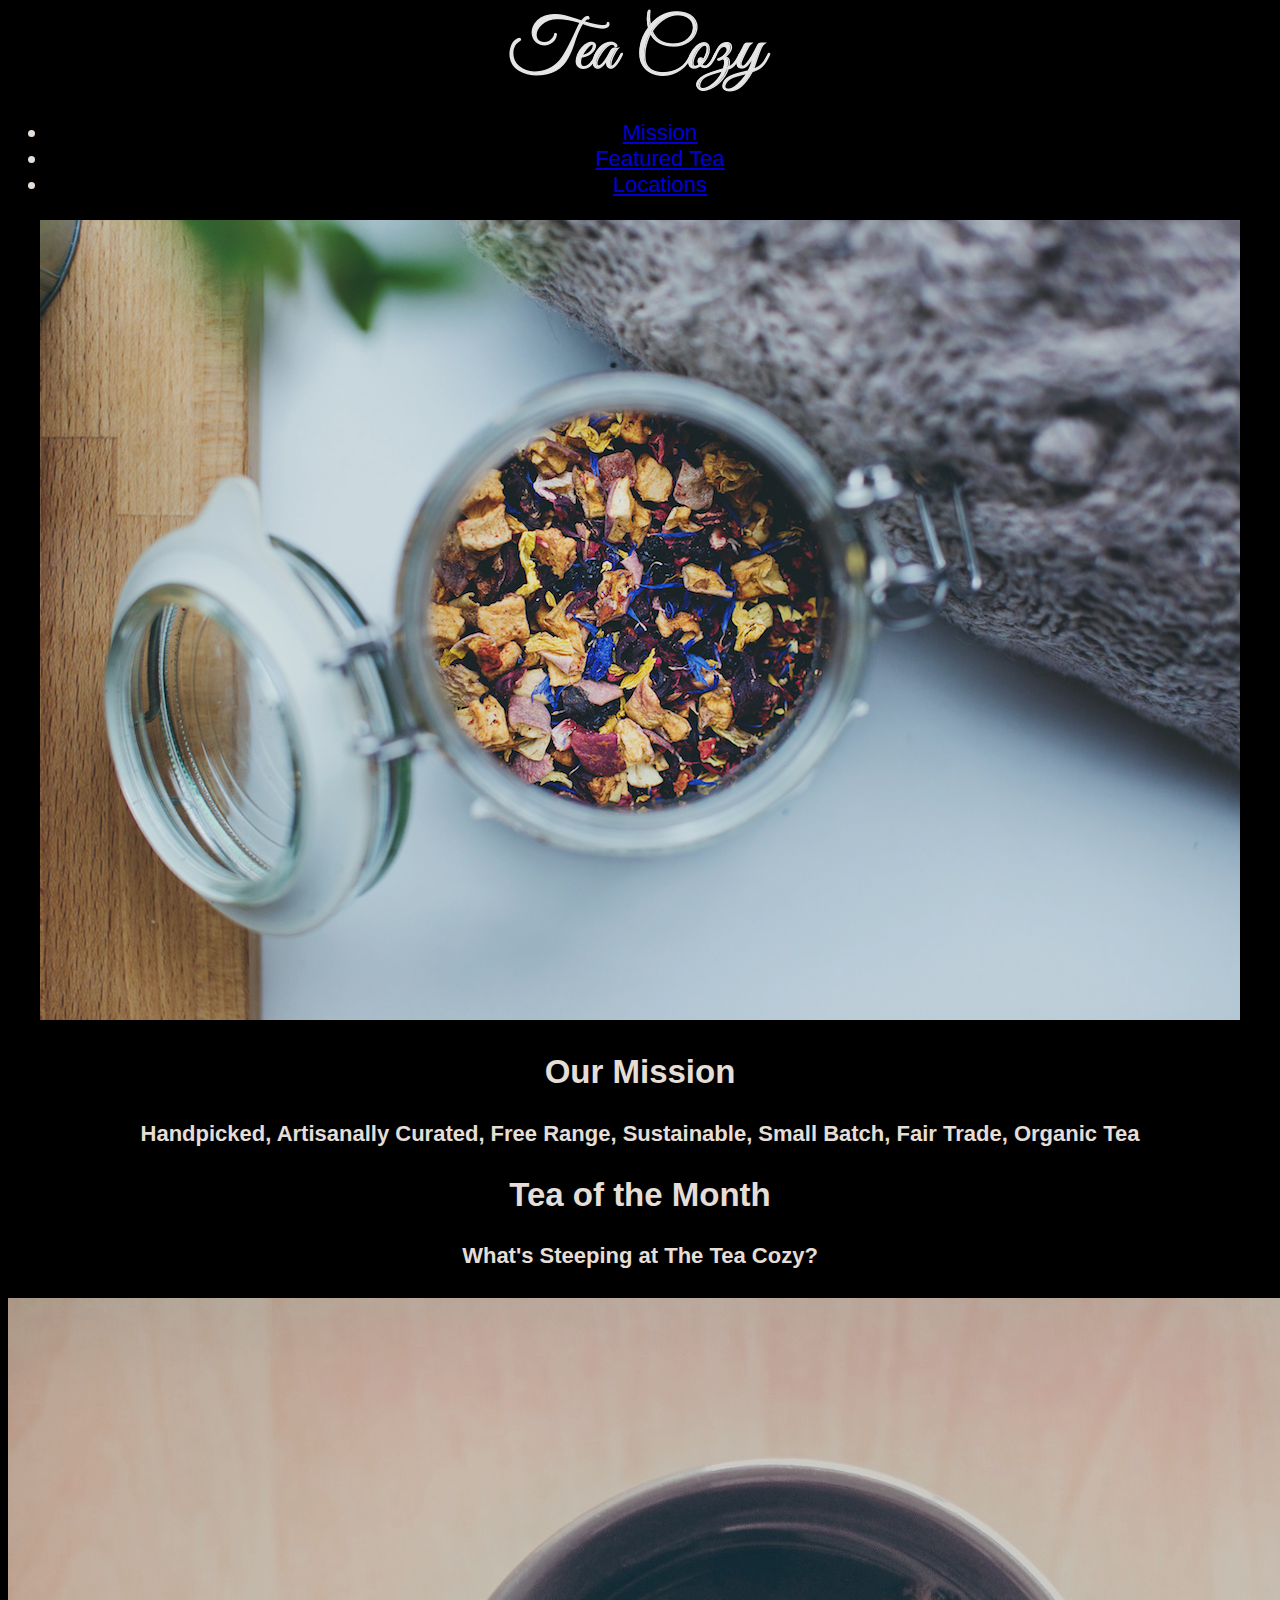
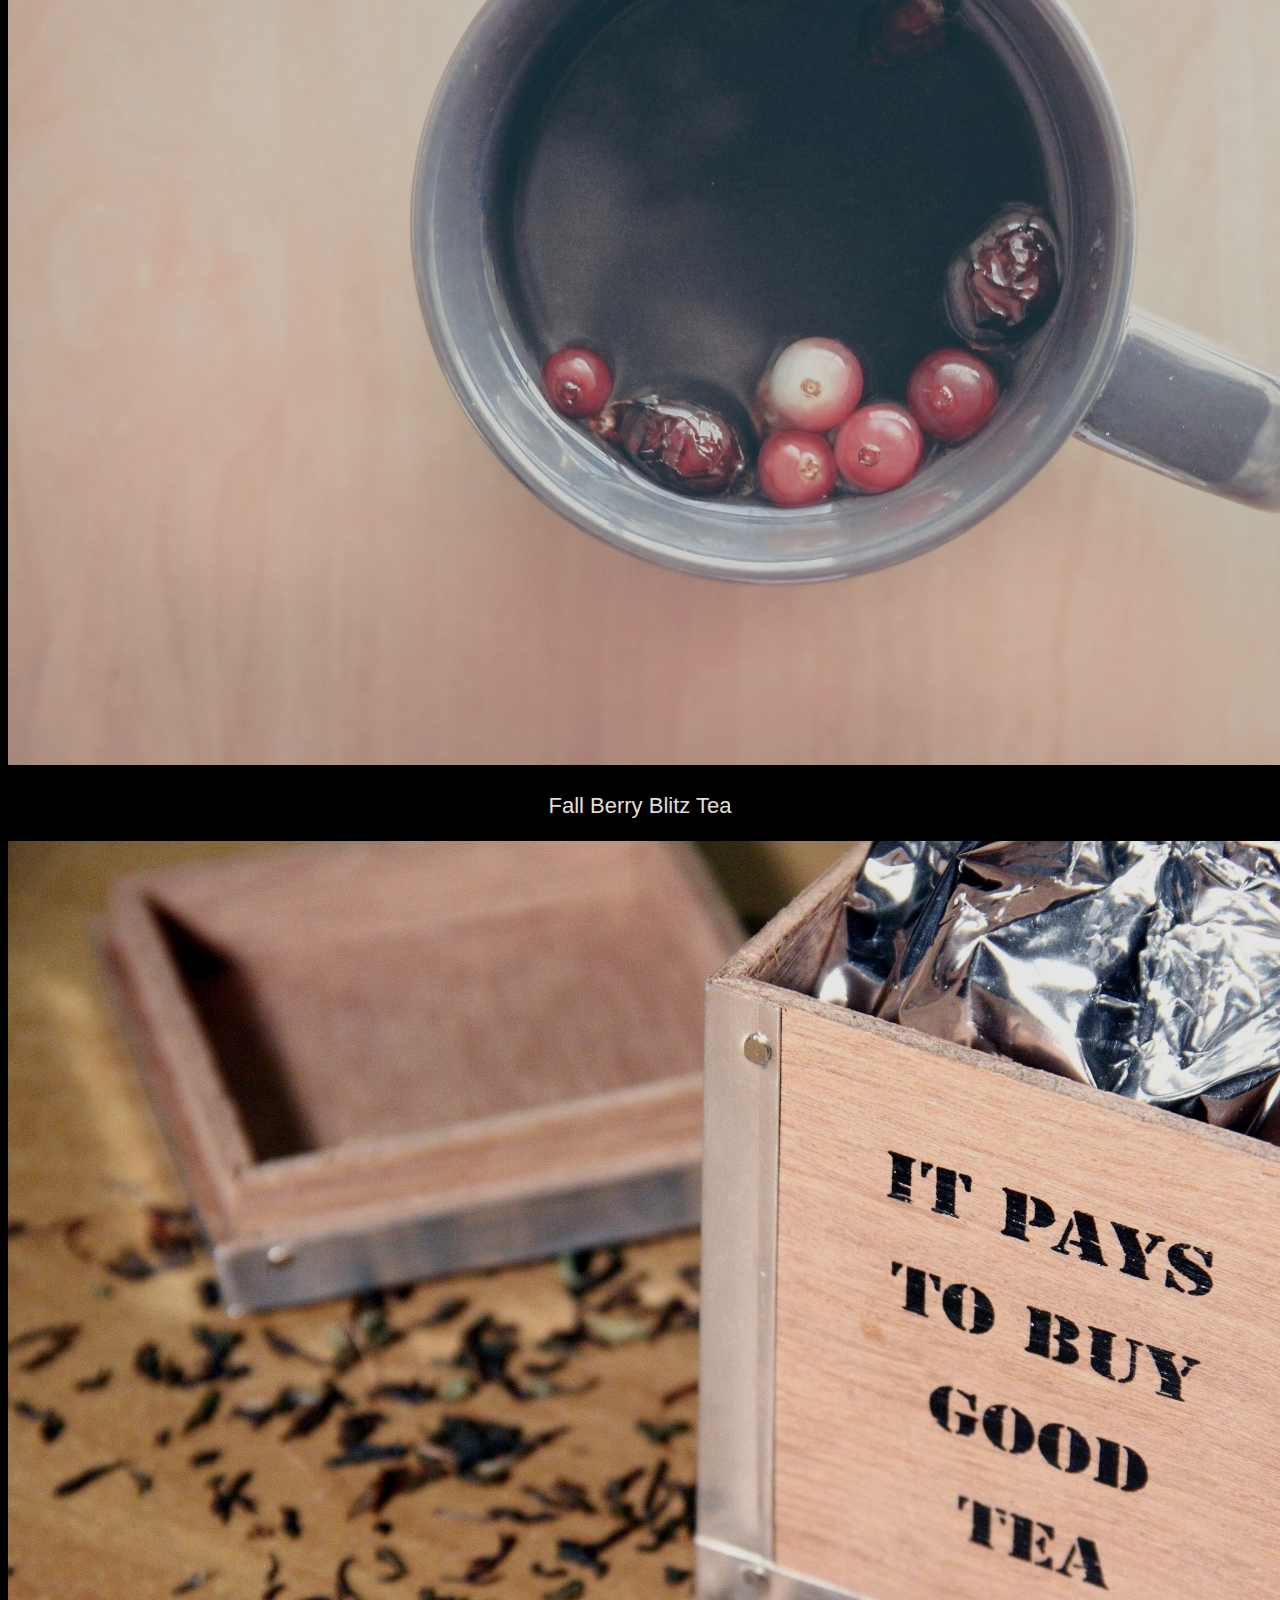
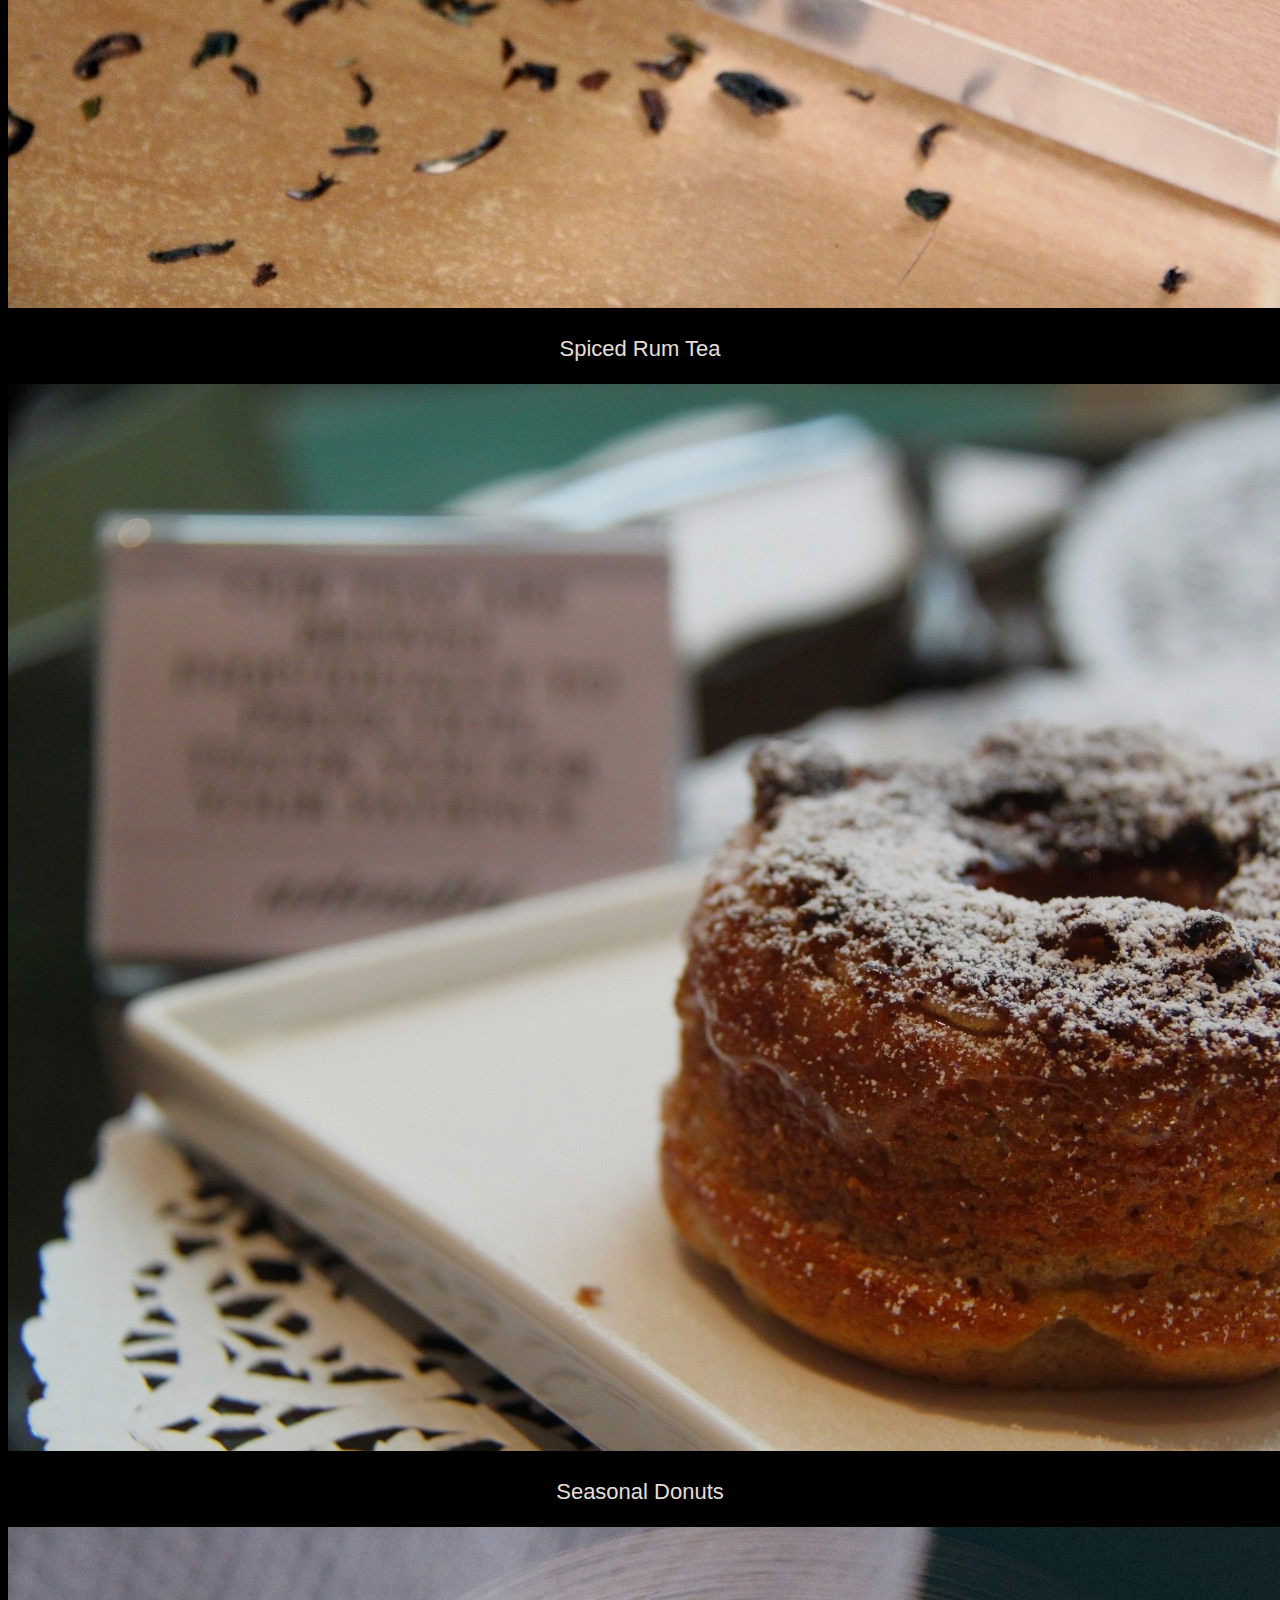
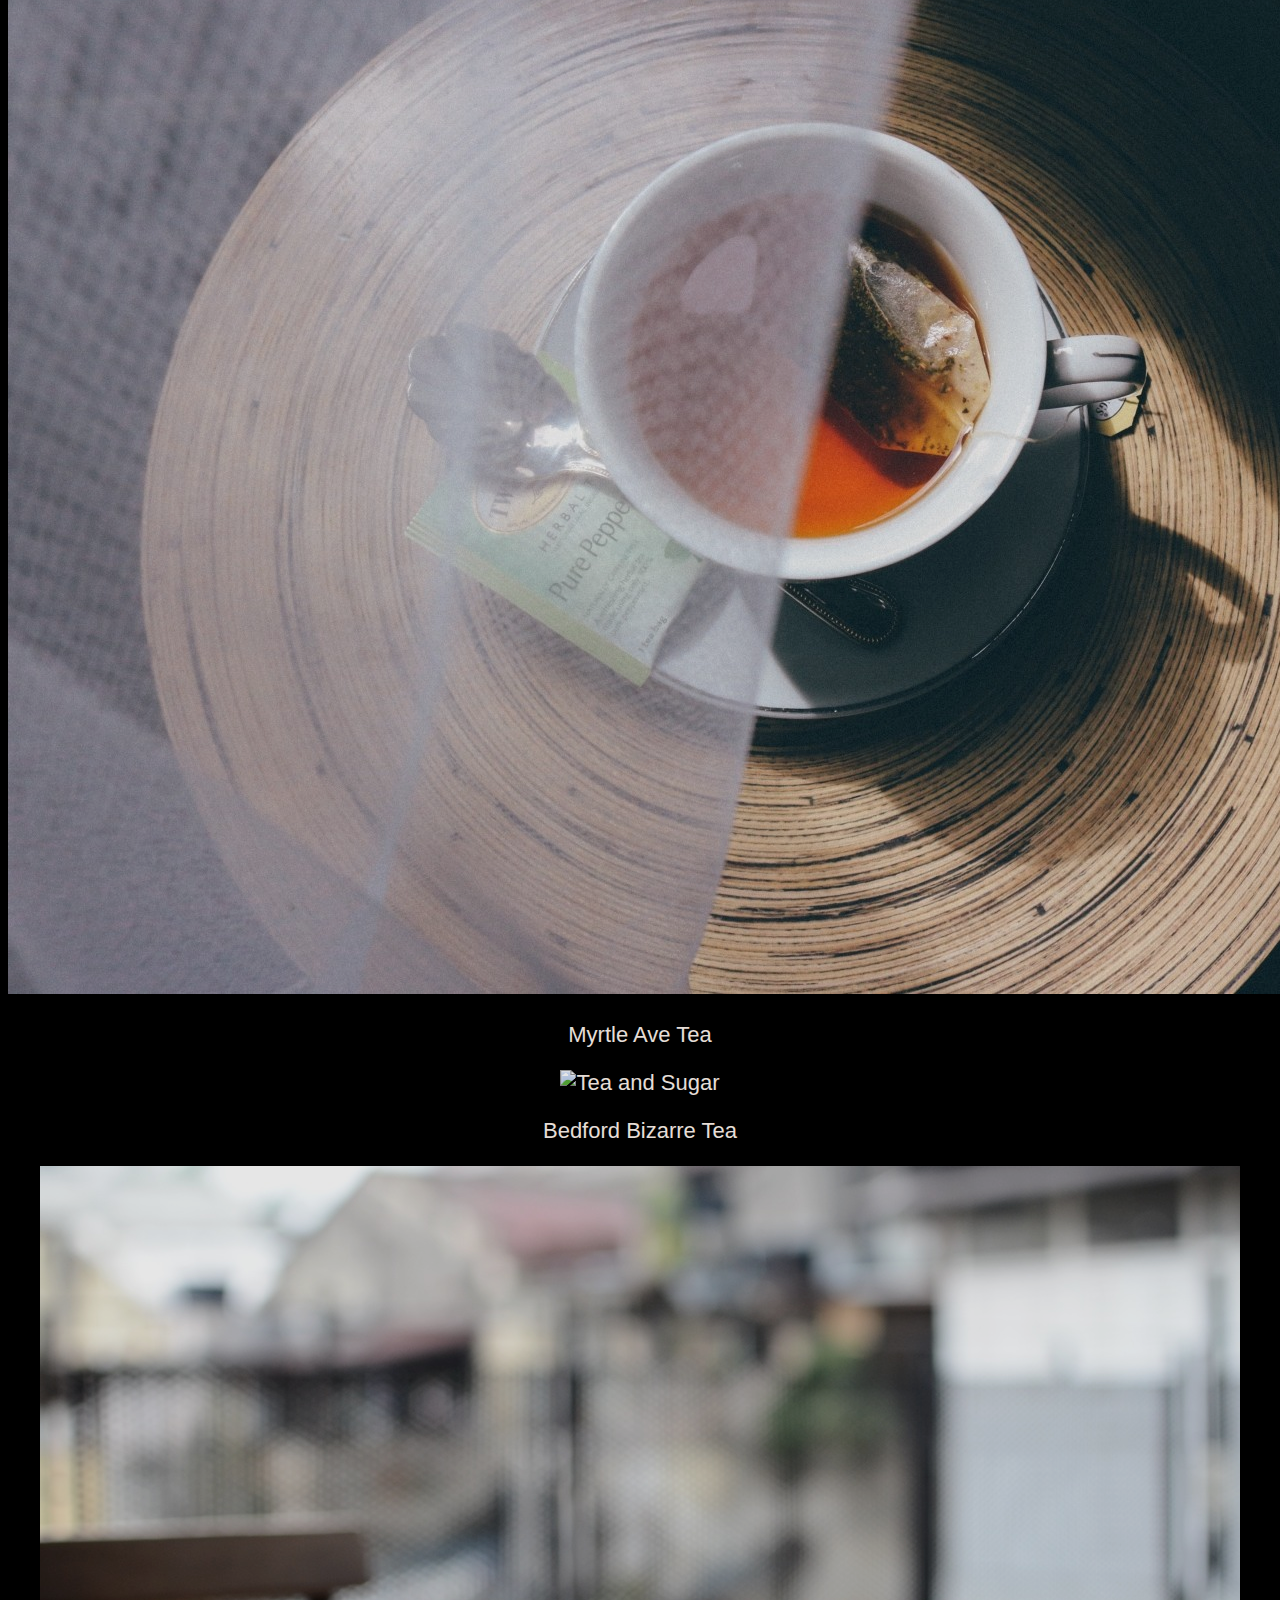
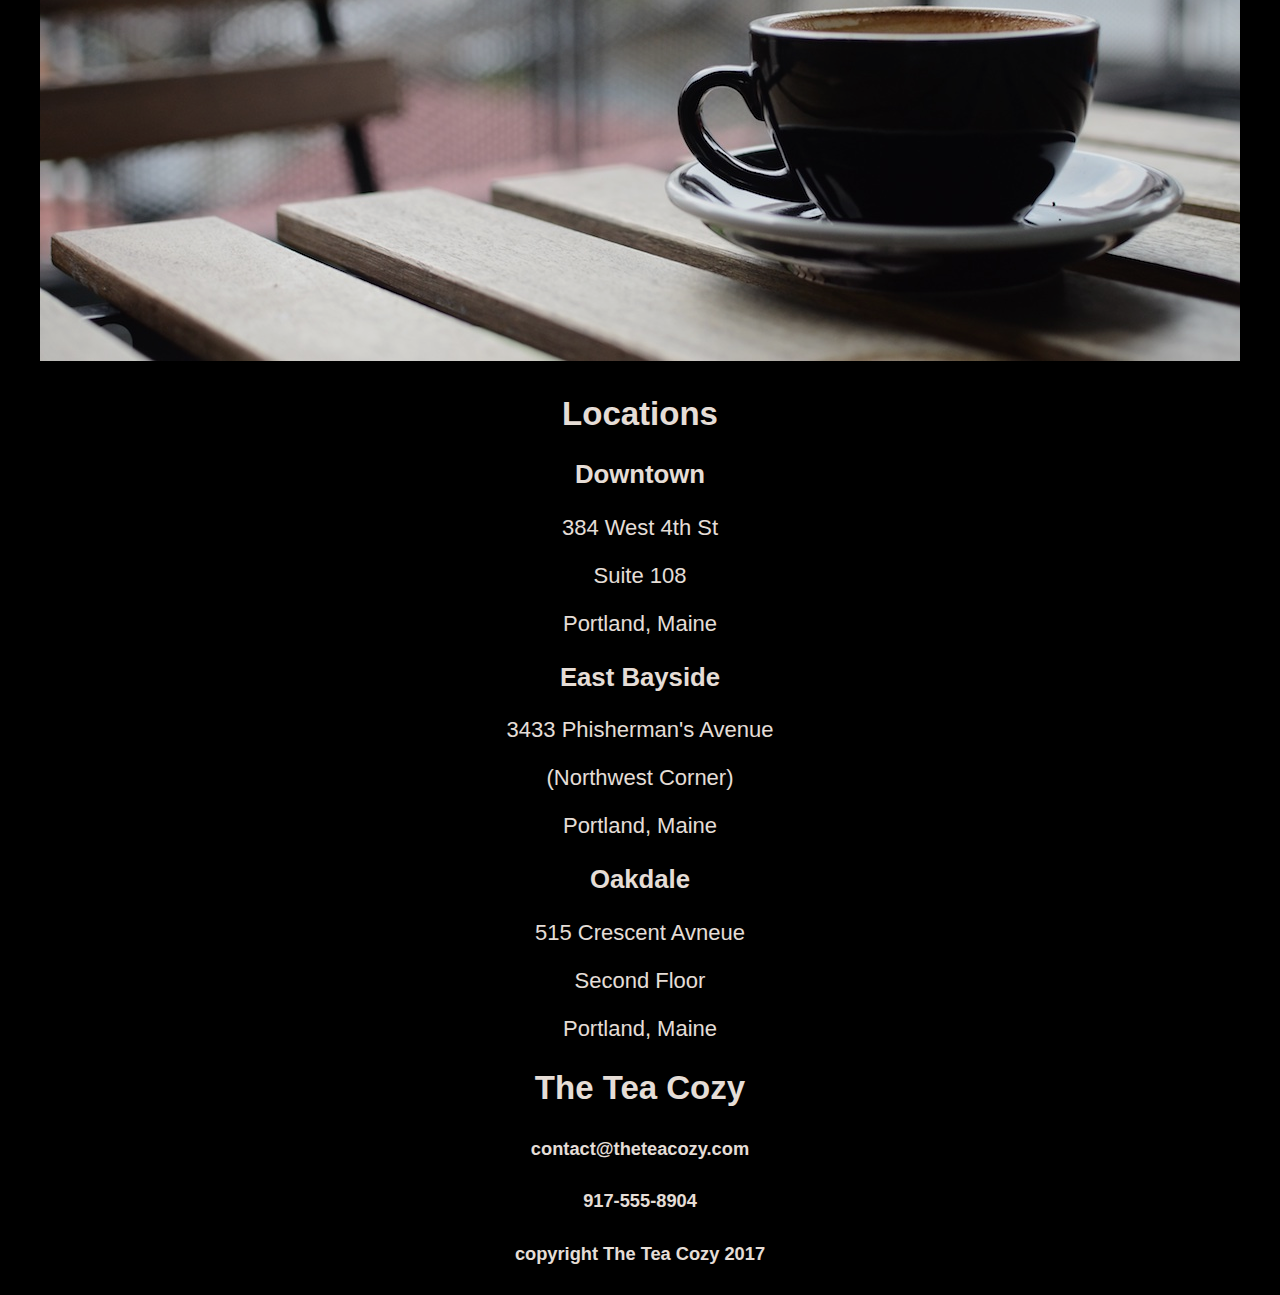
==== projects/Tea Cozy/index.html @ 123038a8 "First commit." ====
<!DOCTYPE html>
<html lang="en">
<head>
    <meta charset="UTF-8">
    <meta name="viewport" content="width=device-width, initial-scale=1.0">
    <title>The Tea Cozy</title>
    <link rel="stylesheet" type="text/css" href="style.css">
</head>
<body>
    <header>
        <img src="./resources/img-tea-cozy-logo.png" alt="Tea Cozy logo">
        <nav>
            <ul>
                <li><a href="#mission">Mission</a></li>
                <li><a href="#featured">Featured Tea</a></li>
                <li><a href="#locations">Locations</a></li>
            </ul>
        </nav>
    </header>
    <main>
        <section id="Mission">
            <img src="./resources/img-mission-background.jpg" alt="Colorful Loose Tea">
            <article>
                <a name="mission"></a>
                <h2>Our Mission</h2>
                <h4>Handpicked, Artisanally Curated, Free Range, Sustainable, Small Batch, Fair Trade, Organic Tea</h4>
            </article>
        </section>
        <section id="Featured">
            <article>
                <a name="featured"></a>
                <h2>Tea of the Month</h2>
                <h4>What's Steeping at The Tea Cozy?</h4>
                <div id="tea-card">
                    <img src="./resources/img-berryblitz.jpg" alt="Berry Tea">
                    <p>Fall Berry Blitz Tea</p>
                </div>
                <div id="tea-card">
                    <img src="./resources/img-spiced-rum.jpg" alt="Boxed Tea">
                    <p>Spiced Rum Tea</p>
                </div>
                <div id="tea-card">
                    <img src="./resources/img-donut.jpg" alt="Powdered Donut">
                    <p>Seasonal Donuts</p>
                </div>
                <div id="tea-card">
                    <img src="./resources/img-myrtle-ave.jpg" alt="Cup of Tea">
                    <p>Myrtle Ave Tea</p>
                </div>
                <div id="tea-card">
                    <img src="./resources/img-bedford-bizarre.jpg" alt="Tea and Sugar">
                    <p>Bedford Bizarre Tea</p>
                </div>
            </article>
        </section>
        <section id="Locations">
            <img src="./resources/img-locations-background.jpg" alt="Outdoor Coffee Cup">
            <article>
                <a name="locations"></a>
                <h2>Locations</h3>
                <div id="location-card">
                    <h3>Downtown</h3>
                    <p>384 West 4th St</p>
                    <p>Suite 108</p>
                    <p>Portland, Maine</p>
                </div>
                <div id="location-card">
                    <h3>East Bayside</h3>
                    <p>3433 Phisherman's Avenue</p>
                    <p>(Northwest Corner)</p>
                    <p>Portland,  Maine</p>
                </div>
                <div id="location-card">
                    <h3>Oakdale</h3>
                    <p>515 Crescent Avneue</p>
                    <p>Second Floor</p>
                    <p>Portland, Maine</p>
                </div>
            </article>
        </section>
    </main>
    <footer>
        <div>
            <h2>The Tea Cozy</h2>
            <h5>contact@theteacozy.com</h5>
            <h5>917-555-8904</h5>
        </div>
        <div>
            <h5>copyright The Tea Cozy 2017</h5>
        </div>
    </footer>
</body>
</html>
---- projects/Tea Cozy/style.css ----
body {
    background-color: black;
    font-family: Arial, Helvetica, sans-serif;
    font-size: 22px;
    color: seashell;
    opacity: 0.9;
    text-align: center;
}

img #tea-card {
    height: 200px;
    width: 300px;
}
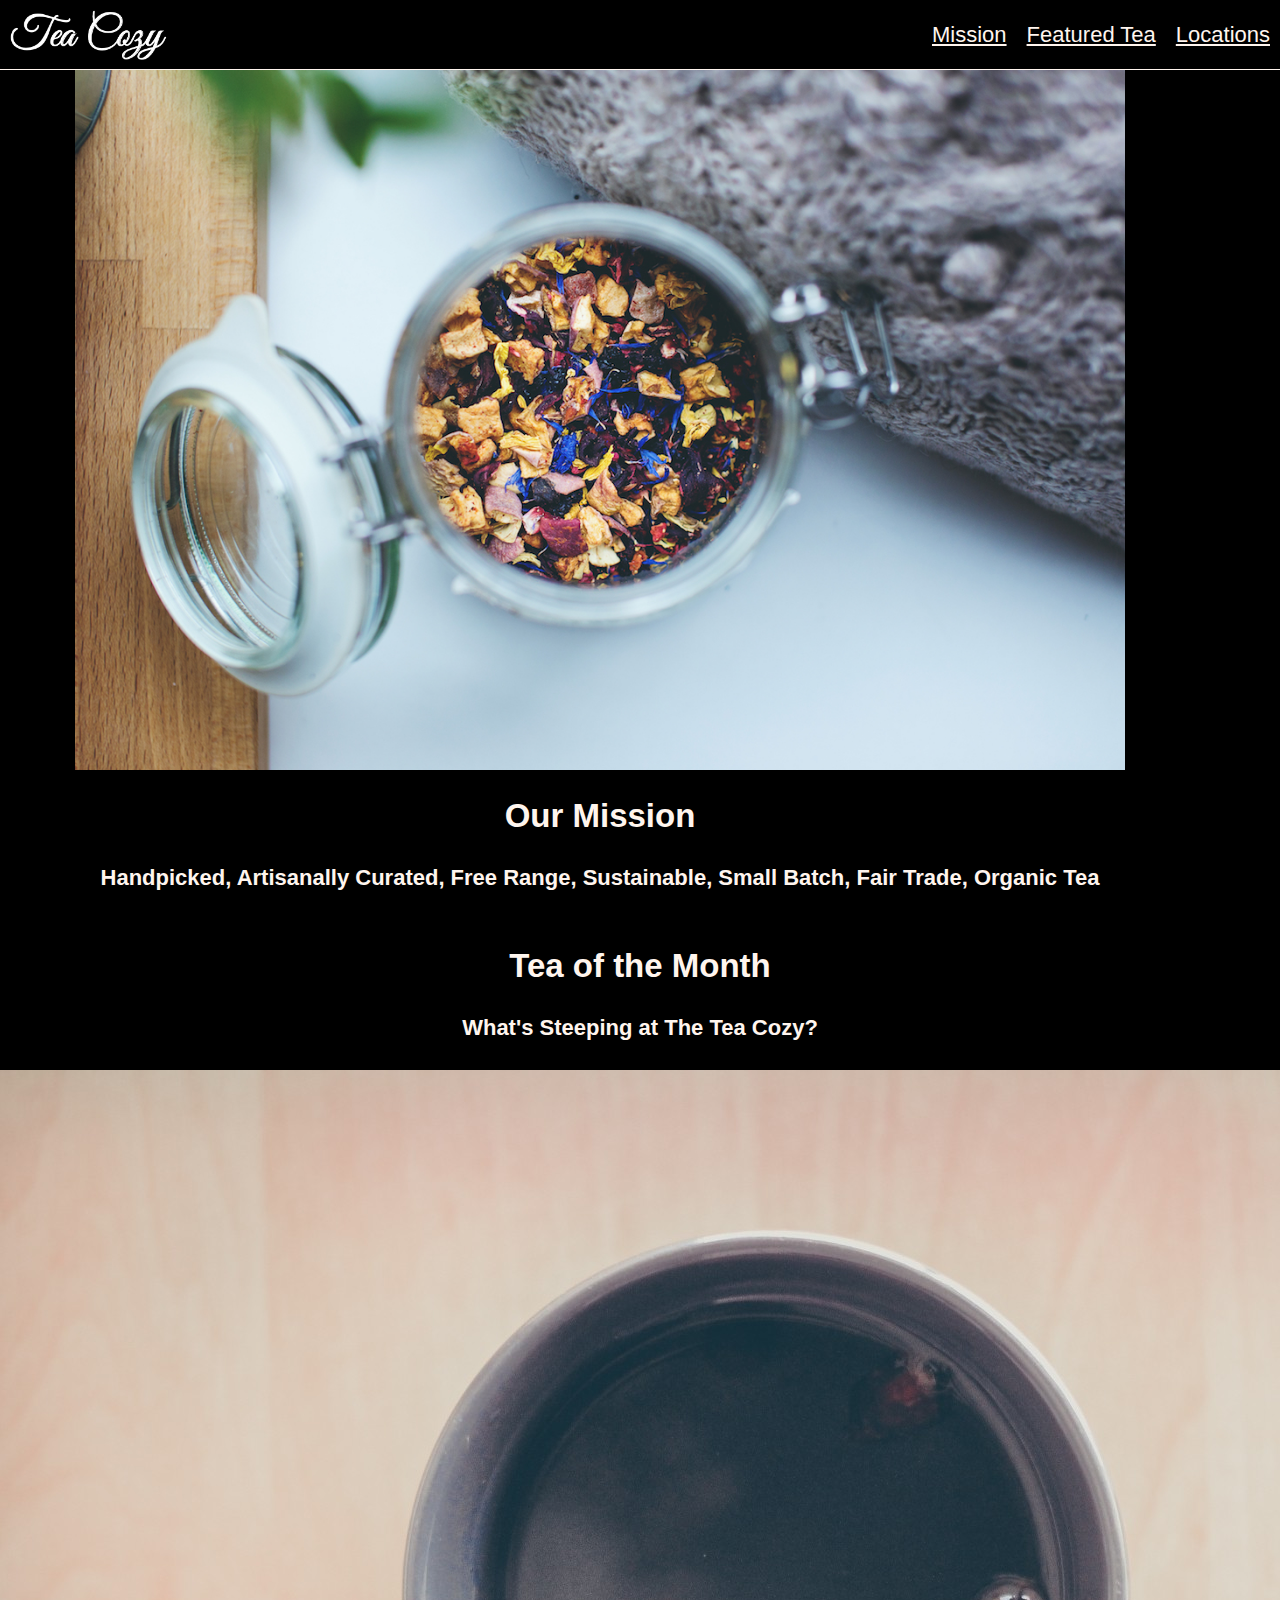
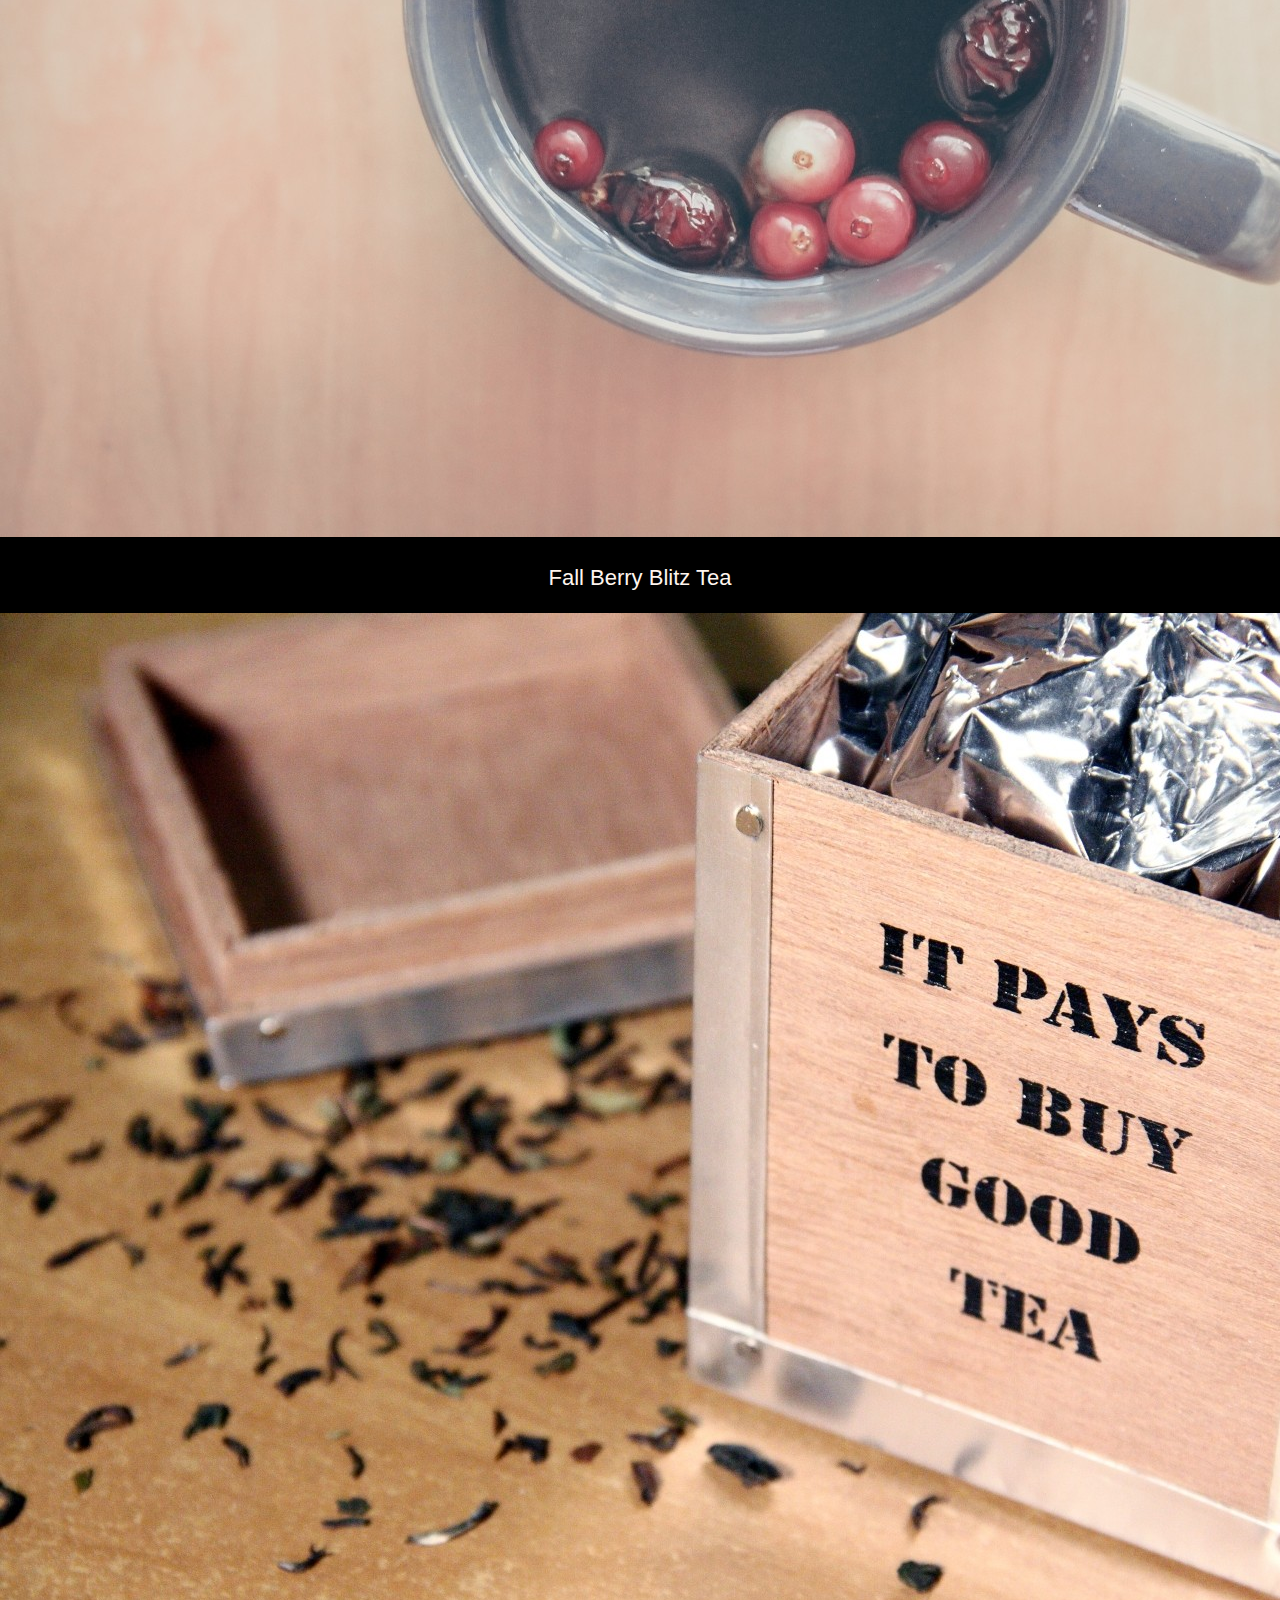
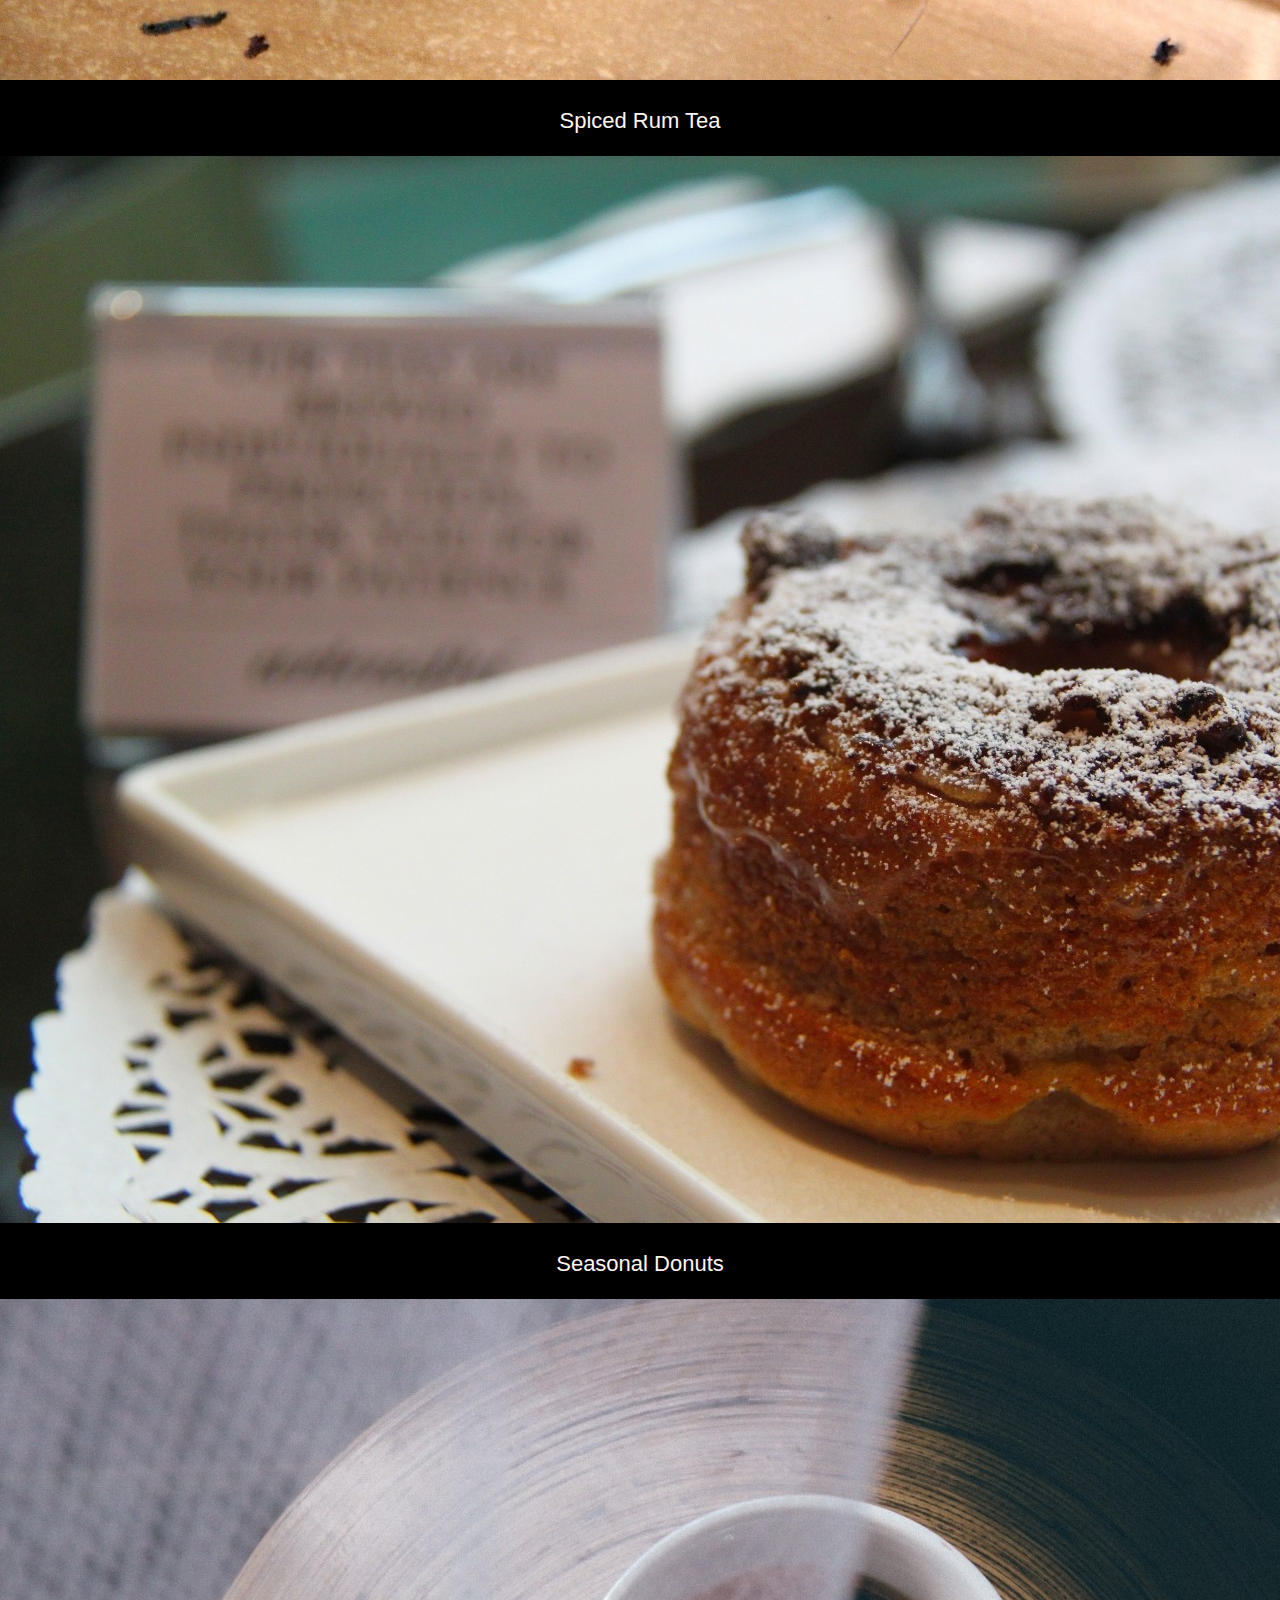
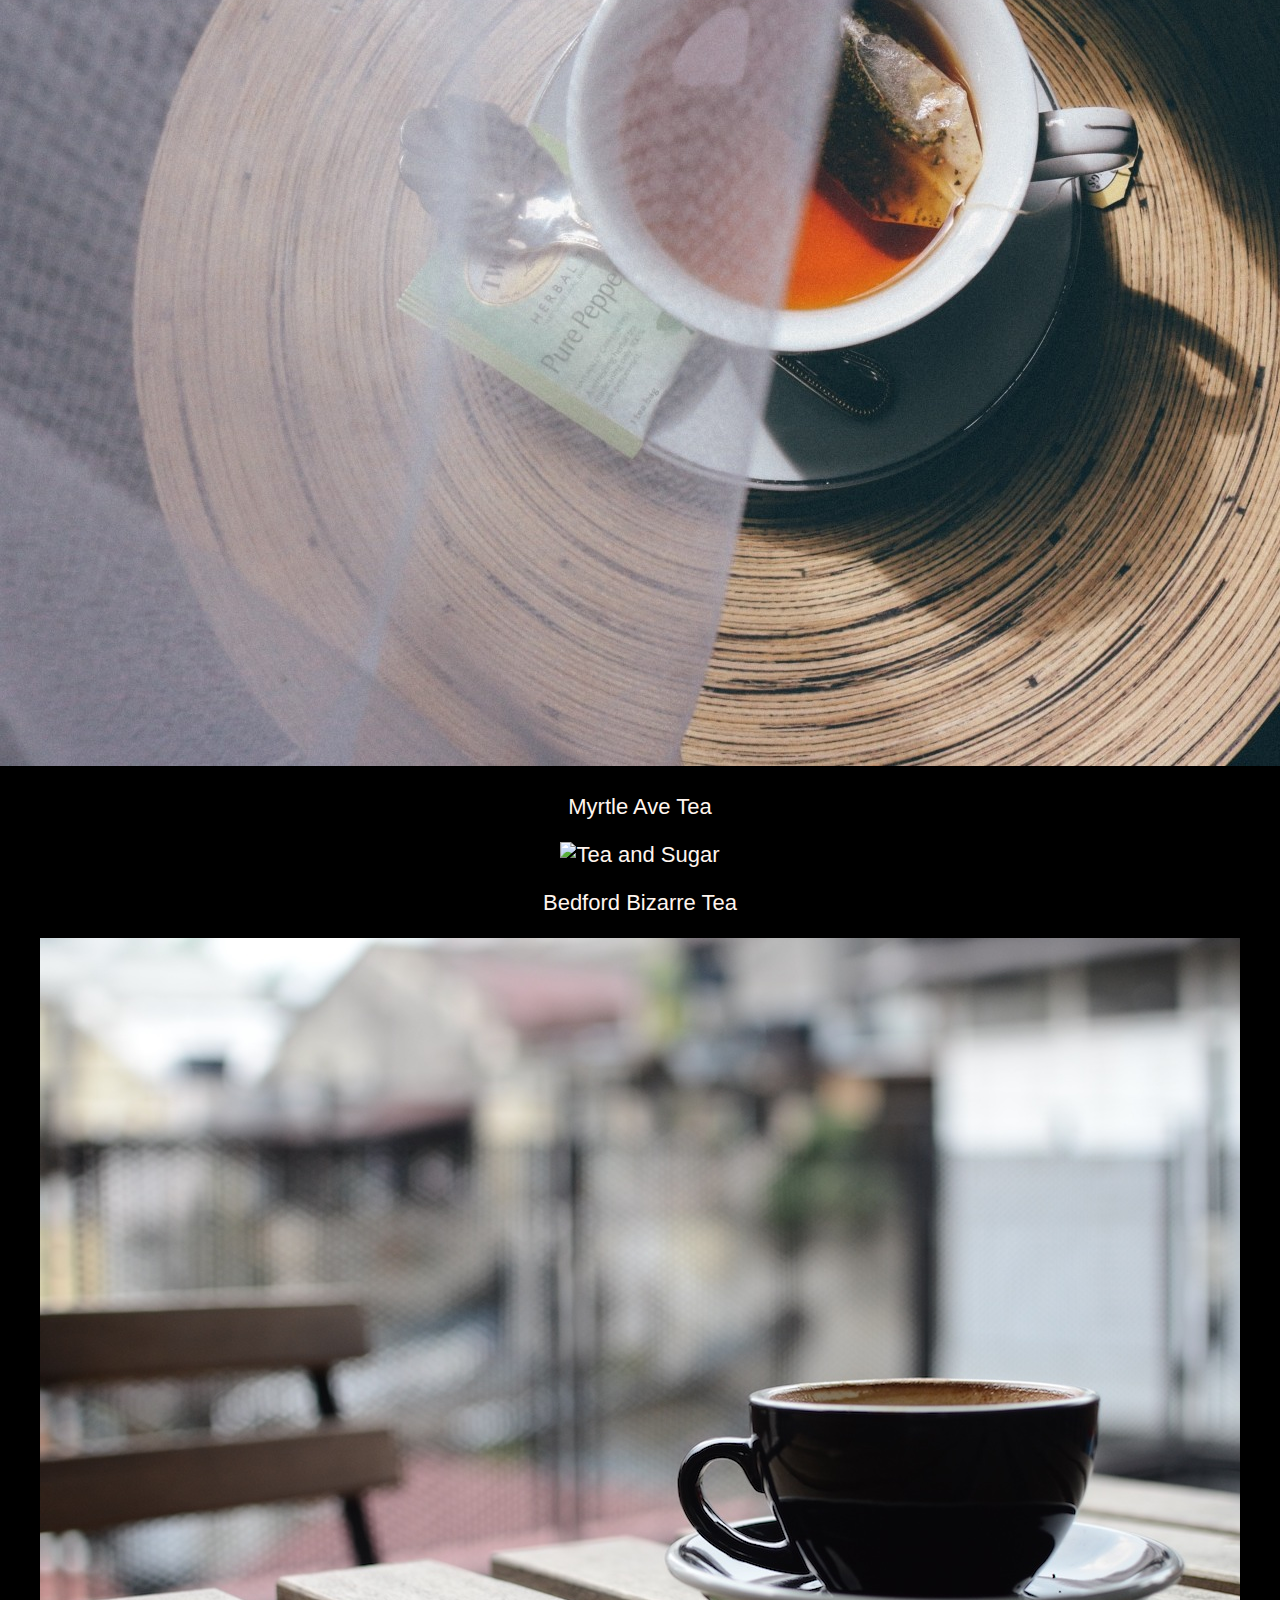
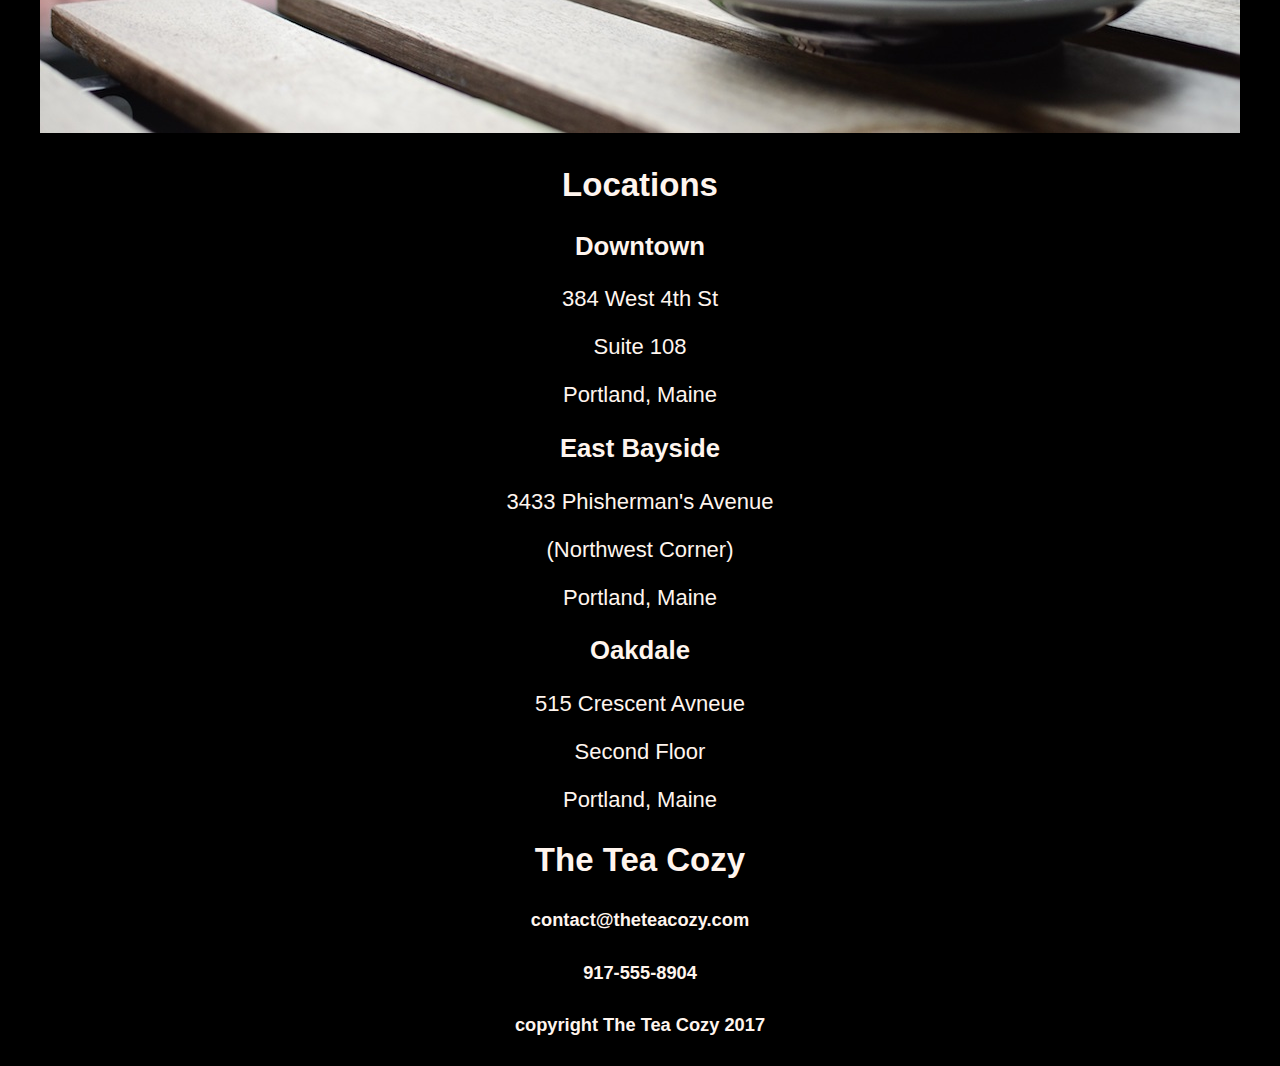
==== commit 1a91786b: "Fixed header to the top of the page, nav links meet style sheet parameters." ====
--- a/projects/Tea Cozy/index.html
+++ b/projects/Tea Cozy/index.html
@@ -7,10 +7,10 @@
     <link rel="stylesheet" type="text/css" href="style.css">
 </head>
 <body>
-    <header>
-        <img src="./resources/img-tea-cozy-logo.png" alt="Tea Cozy logo">
+    <header class="flex-container">
+        <img id="logo" src="./resources/img-tea-cozy-logo.png" alt="Tea Cozy logo">
         <nav>
-            <ul>
+            <ul class="navlinks"> 
                 <li><a href="#mission">Mission</a></li>
                 <li><a href="#featured">Featured Tea</a></li>
                 <li><a href="#locations">Locations</a></li>
@@ -18,7 +18,7 @@
         </nav>
     </header>
     <main>
-        <section id="Mission">
+        <section id="mission" class="flex-container">
             <img src="./resources/img-mission-background.jpg" alt="Colorful Loose Tea">
             <article>
                 <a name="mission"></a>
@@ -31,23 +31,23 @@
                 <a name="featured"></a>
                 <h2>Tea of the Month</h2>
                 <h4>What's Steeping at The Tea Cozy?</h4>
-                <div id="tea-card">
+                <div class="tea-card">
                     <img src="./resources/img-berryblitz.jpg" alt="Berry Tea">
                     <p>Fall Berry Blitz Tea</p>
                 </div>
-                <div id="tea-card">
+                <div class="tea-card">
                     <img src="./resources/img-spiced-rum.jpg" alt="Boxed Tea">
                     <p>Spiced Rum Tea</p>
                 </div>
-                <div id="tea-card">
+                <div class="tea-card">
                     <img src="./resources/img-donut.jpg" alt="Powdered Donut">
                     <p>Seasonal Donuts</p>
                 </div>
-                <div id="tea-card">
+                <div class="tea-card">
                     <img src="./resources/img-myrtle-ave.jpg" alt="Cup of Tea">
                     <p>Myrtle Ave Tea</p>
                 </div>
-                <div id="tea-card">
+                <div class="tea-card">
                     <img src="./resources/img-bedford-bizarre.jpg" alt="Tea and Sugar">
                     <p>Bedford Bizarre Tea</p>
                 </div>
--- a/projects/Tea Cozy/style.css
+++ b/projects/Tea Cozy/style.css
@@ -1,13 +1,65 @@
 body {
+    margin: 0;
+    font-family: "Helvetica", sans-serif;
+    color: seashell;
     background-color: black;
-    font-family: Arial, Helvetica, sans-serif;
     font-size: 22px;
-    color: seashell;
-    opacity: 0.9;
     text-align: center;
 }
 
-img #tea-card {
+.flex-container {
+    display: flex;
+    justify-content: center;
+    flex-wrap: wrap;
+}
+
+header {
+    width: 100%;
+    position: fixed;
+    z-index: 1;
+    height: 69px;
+    background-color: black;
+    border-bottom: 1px solid seashell;
+    align-items: center;
+}
+
+#logo {
+    height: 50px;
+    padding-left: 10px;
+    justify-content: flex-start;
+}
+
+nav {
+    flex-grow: 1;
+}
+
+.navlinks {
+    display: flex;
+    list-style: none;
+    justify-content: flex-end;
+}
+
+nav a {
+    color: seashell;
+    text-decoration: underline;
+    margin: 10px;
+}
+
+#mission {
+    width: 1200px;
+}
+
+#mission img {
+    height: 700px;
+    margin-top: 70px;    
+}
+
+#misison h2 {
+    z-index: 1;
+    flex-direction: column;
+}
+
+img .tea-card {
     height: 200px;
     width: 300px;
 }
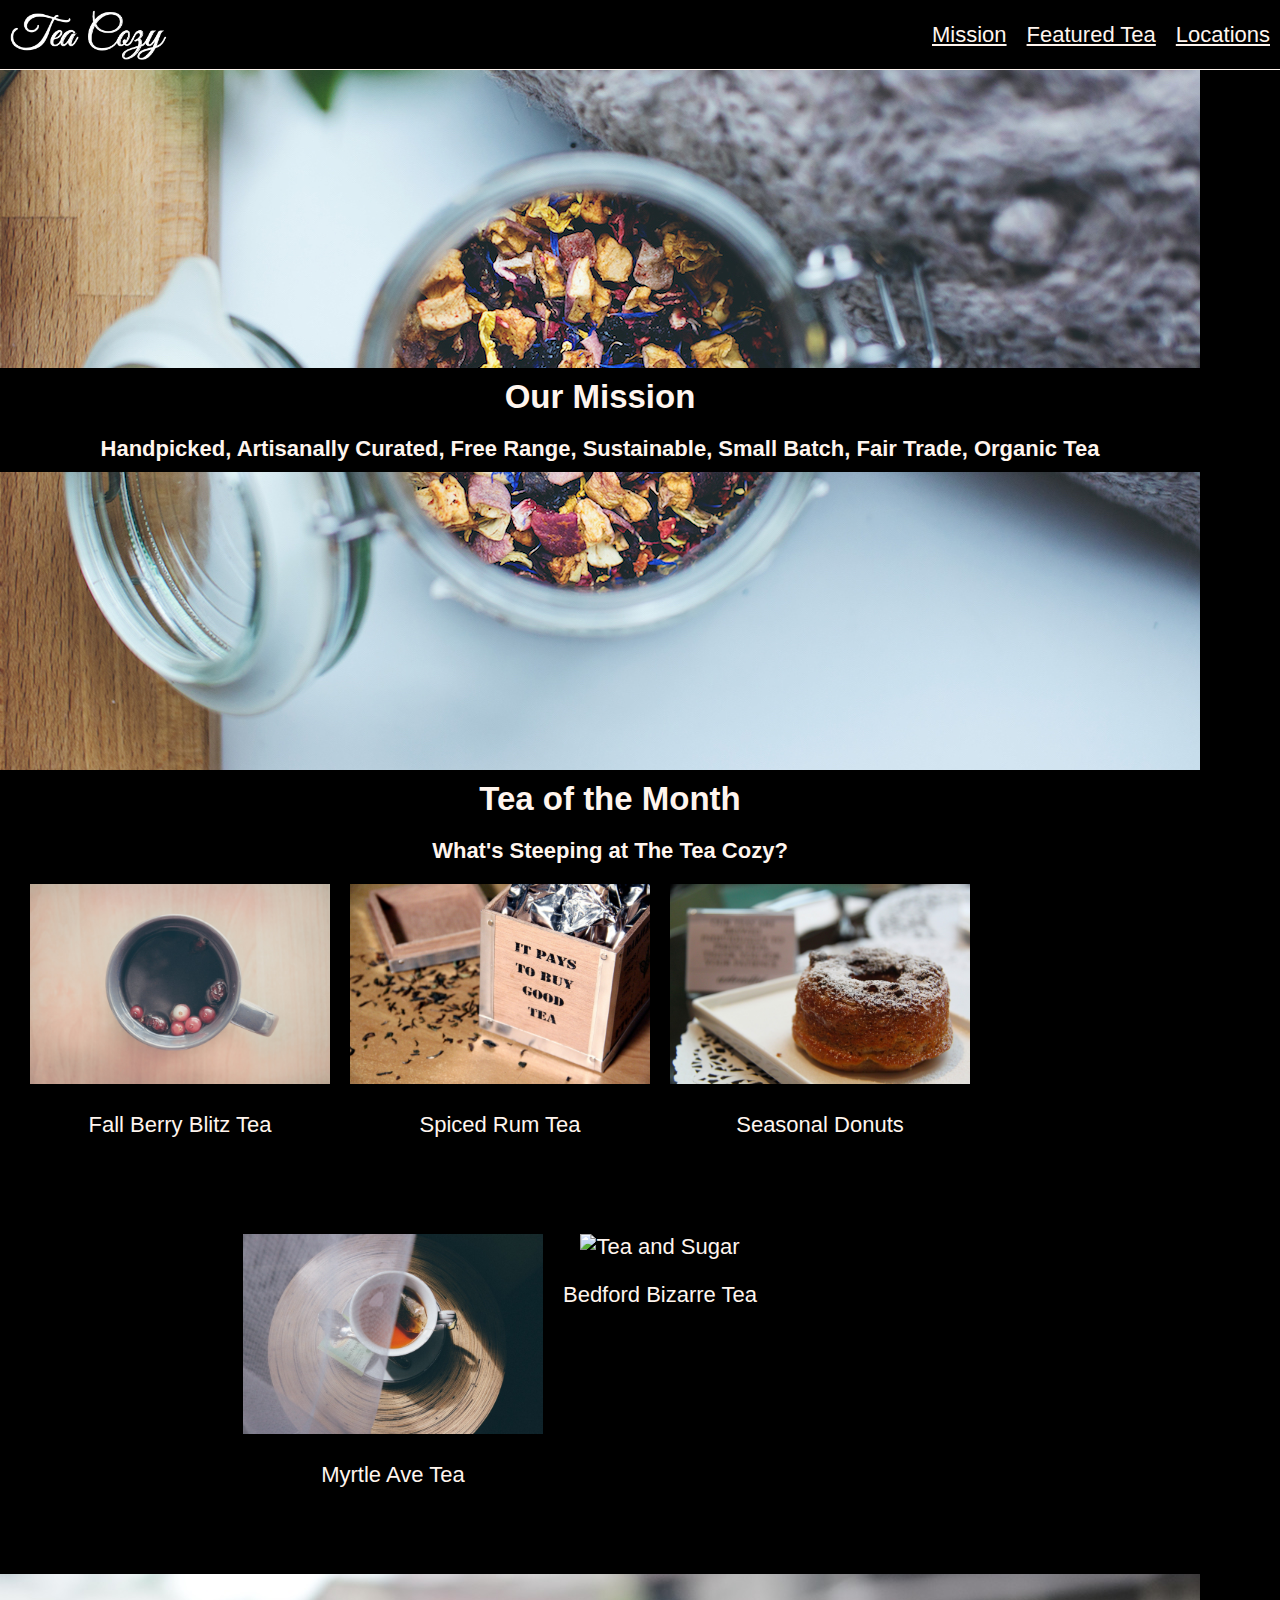
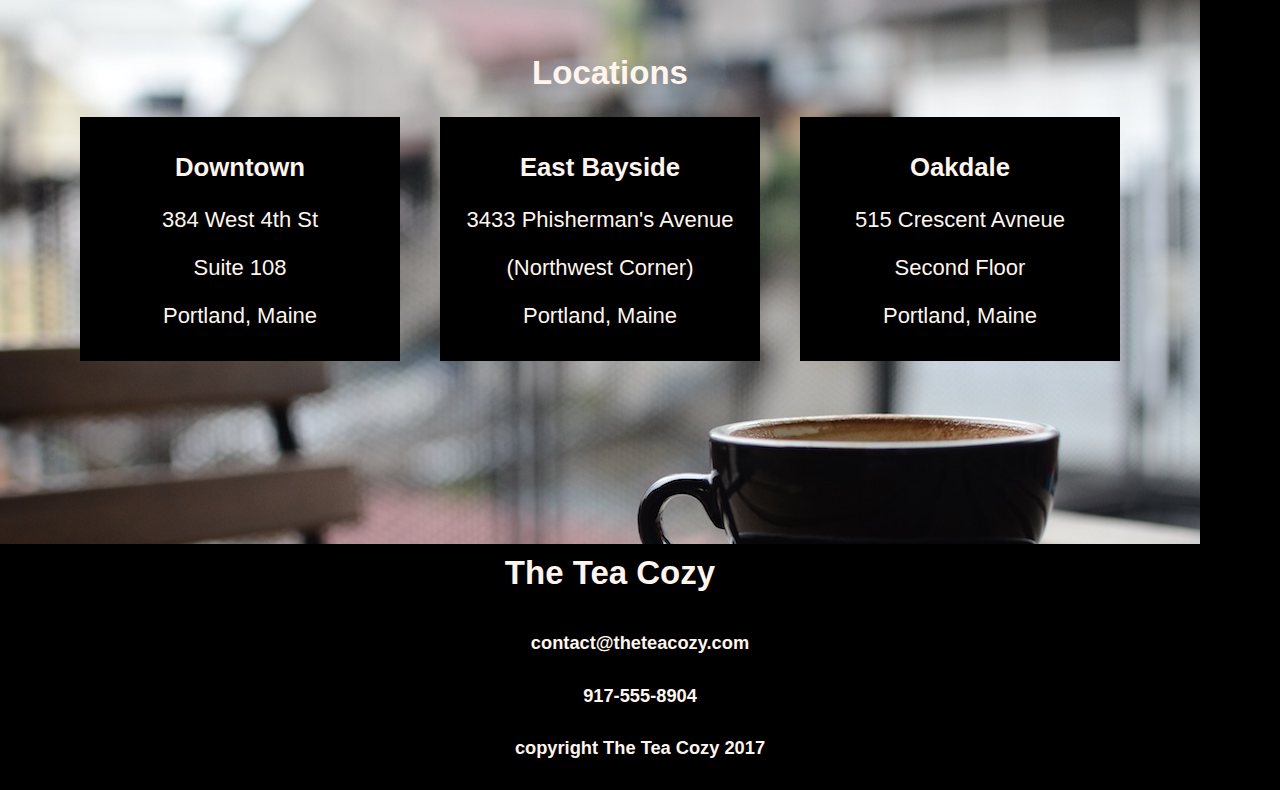
==== commit eccbe8db: "Overlayed text on background images, cards ordered into rows." ====
--- a/projects/Tea Cozy/index.html
+++ b/projects/Tea Cozy/index.html
@@ -19,62 +19,64 @@
     </header>
     <main>
         <section id="mission" class="flex-container">
-            <img src="./resources/img-mission-background.jpg" alt="Colorful Loose Tea">
             <article>
                 <a name="mission"></a>
                 <h2>Our Mission</h2>
                 <h4>Handpicked, Artisanally Curated, Free Range, Sustainable, Small Batch, Fair Trade, Organic Tea</h4>
             </article>
         </section>
-        <section id="Featured">
+        <section id="featured">
             <article>
                 <a name="featured"></a>
                 <h2>Tea of the Month</h2>
                 <h4>What's Steeping at The Tea Cozy?</h4>
-                <div class="tea-card">
-                    <img src="./resources/img-berryblitz.jpg" alt="Berry Tea">
-                    <p>Fall Berry Blitz Tea</p>
-                </div>
-                <div class="tea-card">
-                    <img src="./resources/img-spiced-rum.jpg" alt="Boxed Tea">
-                    <p>Spiced Rum Tea</p>
-                </div>
-                <div class="tea-card">
-                    <img src="./resources/img-donut.jpg" alt="Powdered Donut">
-                    <p>Seasonal Donuts</p>
-                </div>
-                <div class="tea-card">
-                    <img src="./resources/img-myrtle-ave.jpg" alt="Cup of Tea">
-                    <p>Myrtle Ave Tea</p>
-                </div>
-                <div class="tea-card">
-                    <img src="./resources/img-bedford-bizarre.jpg" alt="Tea and Sugar">
-                    <p>Bedford Bizarre Tea</p>
+                <div class="flex-container store">
+                    <div class="tea-card">
+                        <img src="./resources/img-berryblitz.jpg" alt="Berry Tea">
+                        <p>Fall Berry Blitz Tea</p>
+                    </div>
+                    <div class="tea-card">
+                        <img src="./resources/img-spiced-rum.jpg" alt="Boxed Tea">
+                        <p>Spiced Rum Tea</p>
+                    </div>
+                    <div class="tea-card">
+                        <img src="./resources/img-donut.jpg" alt="Powdered Donut">
+                        <p>Seasonal Donuts</p>
+                    </div>
+                    <div class="tea-card">
+                        <img src="./resources/img-myrtle-ave.jpg" alt="Cup of Tea">
+                        <p>Myrtle Ave Tea</p>
+                    </div>
+                    <div class="tea-card">
+                        <img src="./resources/img-bedford-bizarre.jpg" alt="Tea and Sugar">
+                        <p>Bedford Bizarre Tea</p>
+                    </div>
                 </div>
             </article>
         </section>
-        <section id="Locations">
-            <img src="./resources/img-locations-background.jpg" alt="Outdoor Coffee Cup">
+        <section id="locations">
             <article>
                 <a name="locations"></a>
-                <h2>Locations</h3>
-                <div id="location-card">
-                    <h3>Downtown</h3>
-                    <p>384 West 4th St</p>
-                    <p>Suite 108</p>
-                    <p>Portland, Maine</p>
-                </div>
-                <div id="location-card">
-                    <h3>East Bayside</h3>
-                    <p>3433 Phisherman's Avenue</p>
-                    <p>(Northwest Corner)</p>
-                    <p>Portland,  Maine</p>
-                </div>
-                <div id="location-card">
-                    <h3>Oakdale</h3>
-                    <p>515 Crescent Avneue</p>
-                    <p>Second Floor</p>
-                    <p>Portland, Maine</p>
+                <h2>Locations</h2>
+                <div class="flex-container location-card-box">
+                    <div class="location-card">
+                        <h3>Downtown</h3>
+                        <p>384 West 4th St</p>
+                        <p>Suite 108</p>
+                        <p>Portland, Maine</p>
+                    </div>
+                    <div class="location-card">
+                        <h3>East Bayside</h3>
+                        <p>3433 Phisherman's Avenue</p>
+                        <p>(Northwest Corner)</p>
+                        <p>Portland,  Maine</p>
+                    </div>
+                    <div class="location-card">
+                        <h3>Oakdale</h3>
+                        <p>515 Crescent Avneue</p>
+                        <p>Second Floor</p>
+                        <p>Portland, Maine</p>
+                    </div>
                 </div>
             </article>
         </section>
--- a/projects/Tea Cozy/style.css
+++ b/projects/Tea Cozy/style.css
@@ -47,19 +47,56 @@
 
 #mission {
     width: 1200px;
+    height: 700px;
+    padding-top: 70px;
+    background-image: url("./resources/img-mission-background.jpg");
+    align-items: center;
 }
 
-#mission img {
-    height: 700px;
-    margin-top: 70px;    
+h2, h4 {
+    flex-direction: column;
+    background-color: black;
+    margin: 0px;
+    width: 1200px;
+    padding: 10px;
 }
 
-#misison h2 {
-    z-index: 1;
-    flex-direction: column;
+.store {
+    width: 1000px;
+    height: 700px;
 }
 
-img .tea-card {
+.tea-card {
+    flex-direction: row;
+    margin: 10px;
+}
+
+.tea-card img {
     height: 200px;
     width: 300px;
 }
+
+#locations {
+    background-image: url("./resources/img-locations-background.jpg");
+    width: 1200px;
+    height: 500px;
+    padding-top: 70px;
+    align-items: center;
+}
+
+#locations h2 {
+    background-color: transparent;
+}
+
+.location-card {
+    width: 300px;
+    height: auto;
+    background-color: black;
+    margin-top: 15px;
+    padding: 10px;
+    margin-left: 20px;
+    margin-right: 20px;
+    flex-direction: row;
+}
+
+
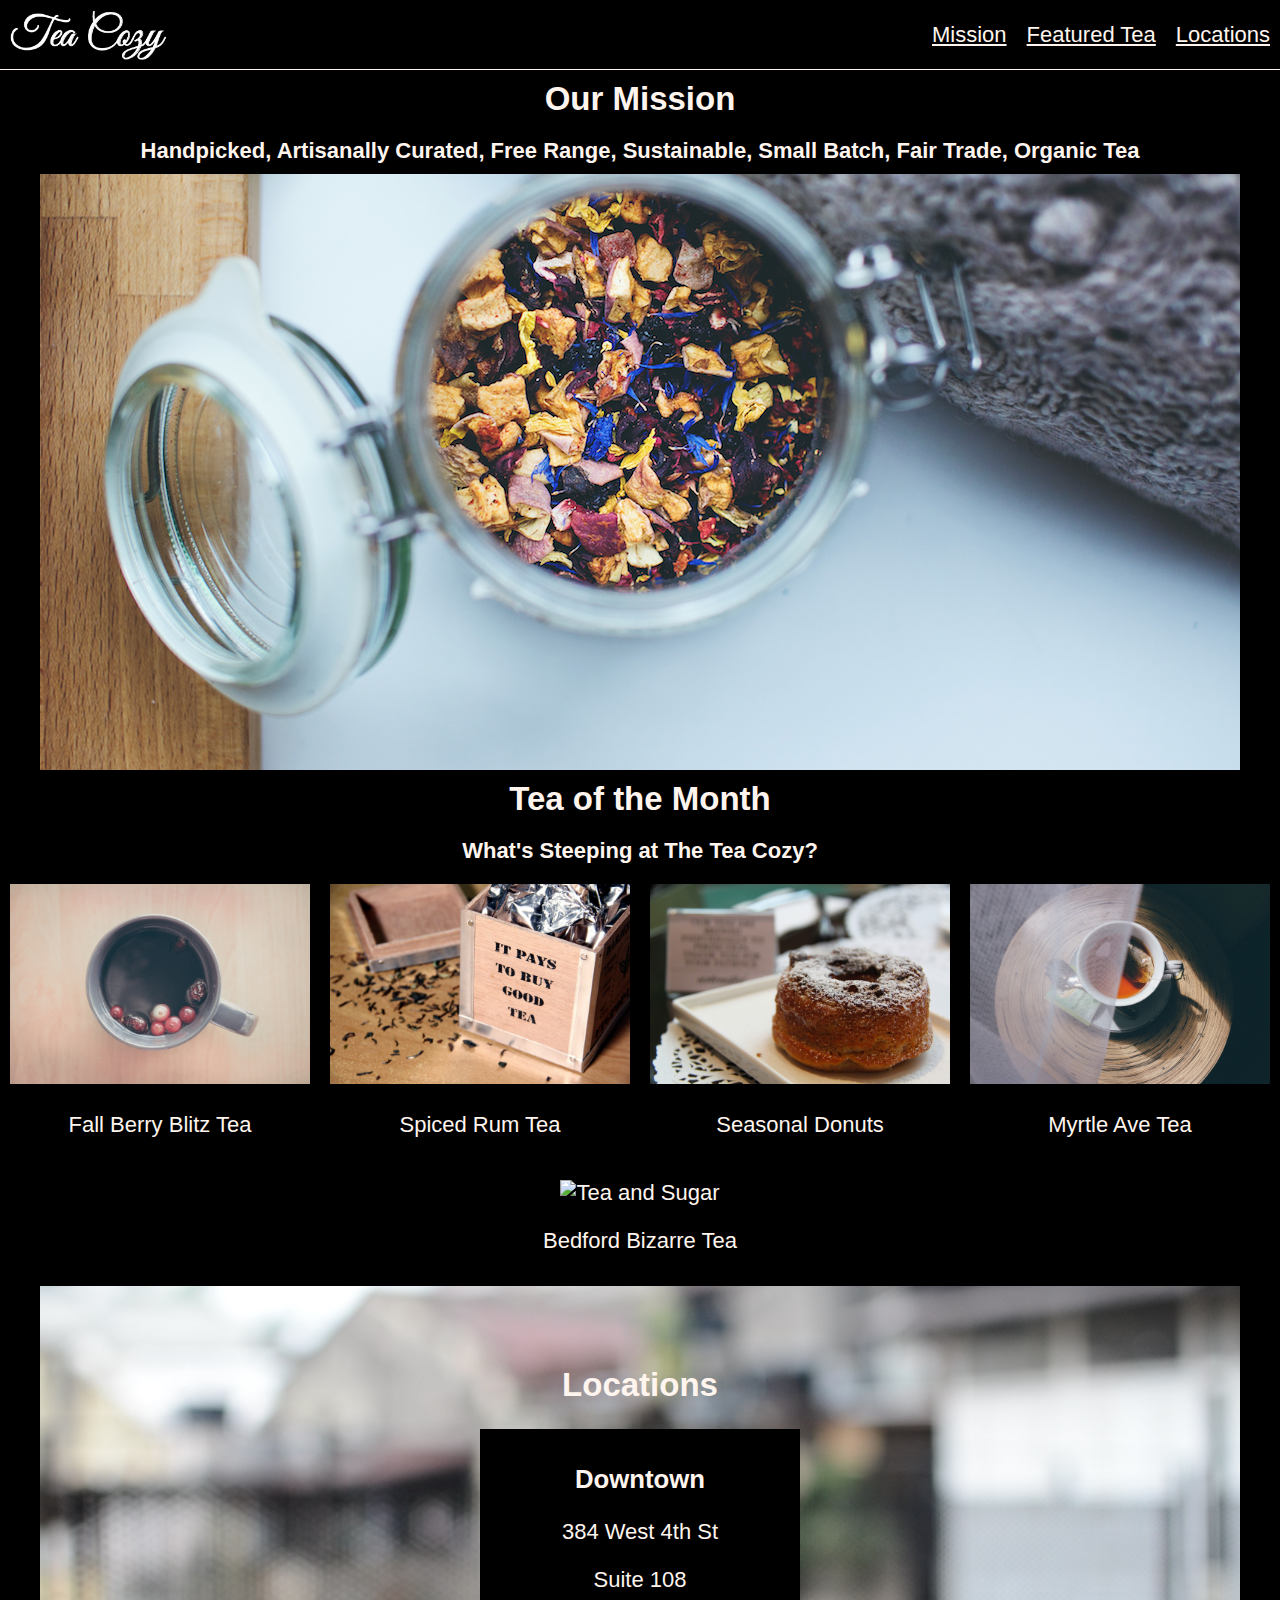
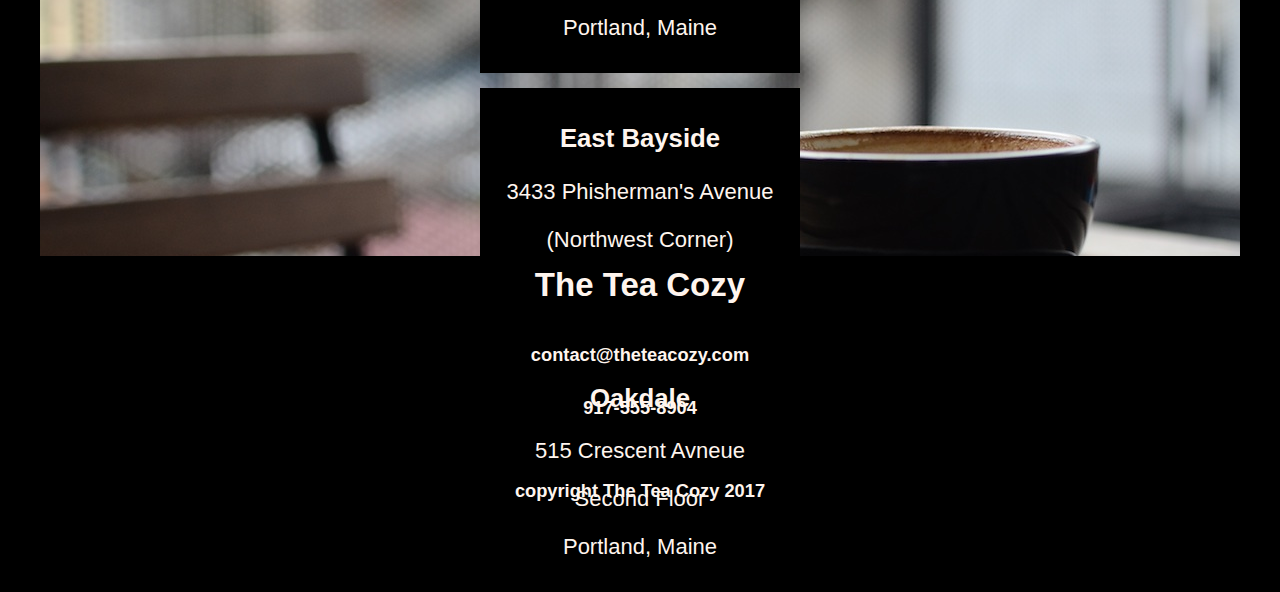
==== commit 778e41ee: "Renamed class's and id's of semantic tags to better function as flexbox containers." ====
--- a/projects/Tea Cozy/index.html
+++ b/projects/Tea Cozy/index.html
@@ -9,28 +9,28 @@
 <body>
     <header class="flex-container">
         <img id="logo" src="./resources/img-tea-cozy-logo.png" alt="Tea Cozy logo">
-        <nav>
-            <ul class="navlinks"> 
+        <nav id="navbar"> 
+            <ul class="navlinks flex-container"> 
                 <li><a href="#mission">Mission</a></li>
                 <li><a href="#featured">Featured Tea</a></li>
                 <li><a href="#locations">Locations</a></li>
             </ul>
         </nav>
     </header>
-    <main>
-        <section id="mission" class="flex-container">
-            <article>
+    <main class="flex-container">
+        <section id="mission">
+            <article class="flex-container">
                 <a name="mission"></a>
                 <h2>Our Mission</h2>
                 <h4>Handpicked, Artisanally Curated, Free Range, Sustainable, Small Batch, Fair Trade, Organic Tea</h4>
             </article>
         </section>
         <section id="featured">
-            <article>
+            <article class="flex-container">
                 <a name="featured"></a>
                 <h2>Tea of the Month</h2>
                 <h4>What's Steeping at The Tea Cozy?</h4>
-                <div class="flex-container store">
+                <div id="tea-store" class="flex-container">
                     <div class="tea-card">
                         <img src="./resources/img-berryblitz.jpg" alt="Berry Tea">
                         <p>Fall Berry Blitz Tea</p>
@@ -55,10 +55,10 @@
             </article>
         </section>
         <section id="locations">
-            <article>
+            <article class="flex-container">
                 <a name="locations"></a>
                 <h2>Locations</h2>
-                <div class="flex-container location-card-box">
+                <div id="location-card-box">
                     <div class="location-card">
                         <h3>Downtown</h3>
                         <p>384 West 4th St</p>
@@ -81,13 +81,13 @@
             </article>
         </section>
     </main>
-    <footer>
-        <div>
+    <footer class="flex-container">
+        <div id="contact-info">
             <h2>The Tea Cozy</h2>
             <h5>contact@theteacozy.com</h5>
             <h5>917-555-8904</h5>
         </div>
-        <div>
+        <div id="copyright">
             <h5>copyright The Tea Cozy 2017</h5>
         </div>
     </footer>
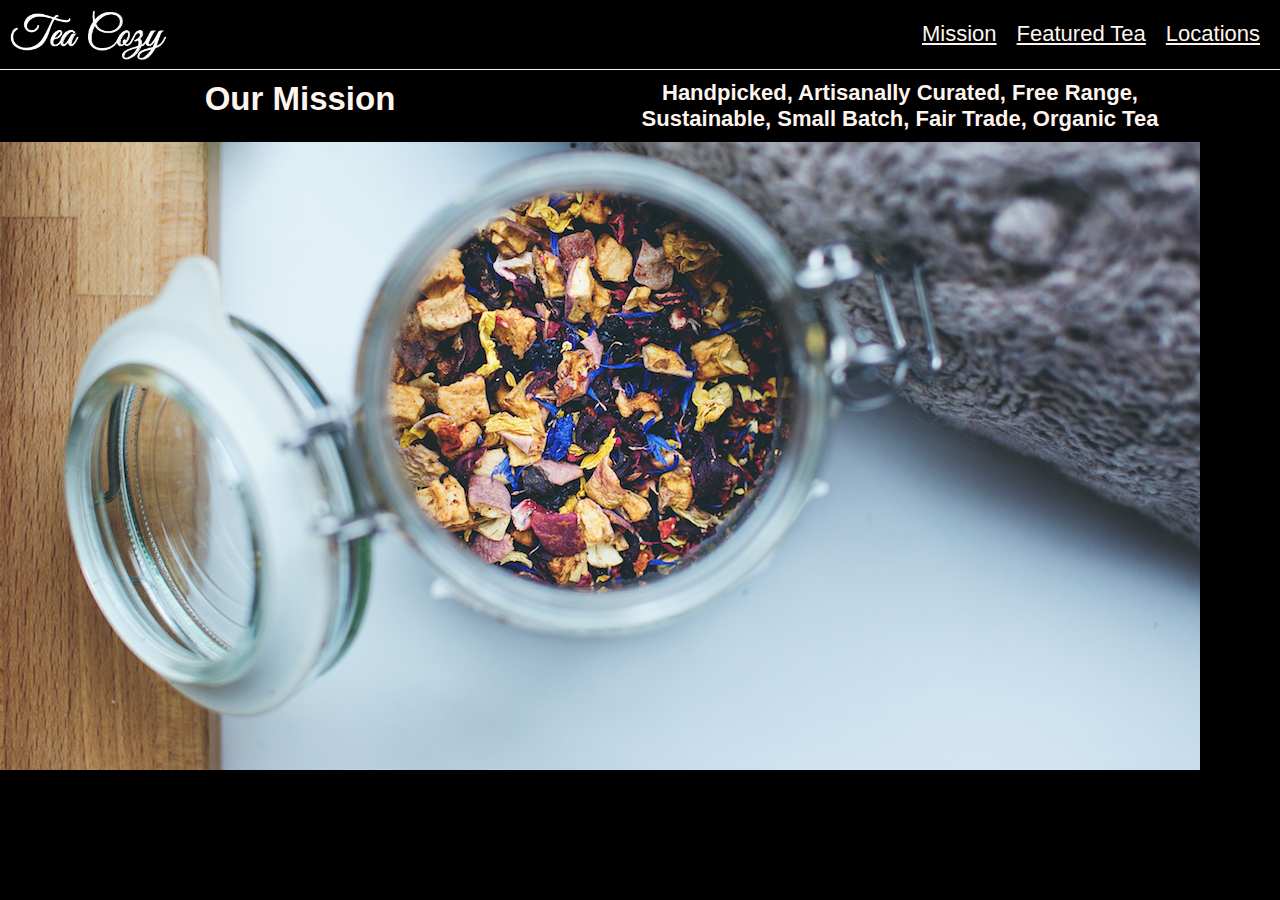
==== commit fb6e7989: "Header is styled and responsive to resized windows." ====
--- a/projects/Tea Cozy/index.html
+++ b/projects/Tea Cozy/index.html
@@ -6,7 +6,7 @@
     <title>The Tea Cozy</title>
     <link rel="stylesheet" type="text/css" href="style.css">
 </head>
-<body>
+<body class="flex-container">
     <header class="flex-container">
         <img id="logo" src="./resources/img-tea-cozy-logo.png" alt="Tea Cozy logo">
         <nav id="navbar"> 
@@ -82,7 +82,7 @@
         </section>
     </main>
     <footer class="flex-container">
-        <div id="contact-info">
+        <div id="contact-info flex-container">
             <h2>The Tea Cozy</h2>
             <h5>contact@theteacozy.com</h5>
             <h5>917-555-8904</h5>
--- a/projects/Tea Cozy/style.css
+++ b/projects/Tea Cozy/style.css
@@ -1,16 +1,15 @@
 body {
-    margin: 0;
     font-family: "Helvetica", sans-serif;
     color: seashell;
     background-color: black;
     font-size: 22px;
     text-align: center;
+    flex-flow: column, nowrap;
+    margin: 0;
 }
 
 .flex-container {
     display: flex;
-    justify-content: center;
-    flex-wrap: wrap;
 }
 
 header {
@@ -20,23 +19,24 @@
     height: 69px;
     background-color: black;
     border-bottom: 1px solid seashell;
-    align-items: center;
+    align-items: flex-start;
+    flex-direction: row;
+    justify-content: space-between;
 }
 
 #logo {
     height: 50px;
-    padding-left: 10px;
-    justify-content: flex-start;
+    margin: 10px;
 }
 
-nav {
-    flex-grow: 1;
+#navbar {
+    margin-right: 10px;
+    align-self: flex-end;
 }
 
 .navlinks {
-    display: flex;
     list-style: none;
-    justify-content: flex-end;
+    flex-wrap: wrap;
 }
 
 nav a {
@@ -99,4 +99,5 @@
     flex-direction: row;
 }
 
-
+/* justify-content = main axis */
+/* align-items = cross axis (no need to do separate vertical and horizontal containers) */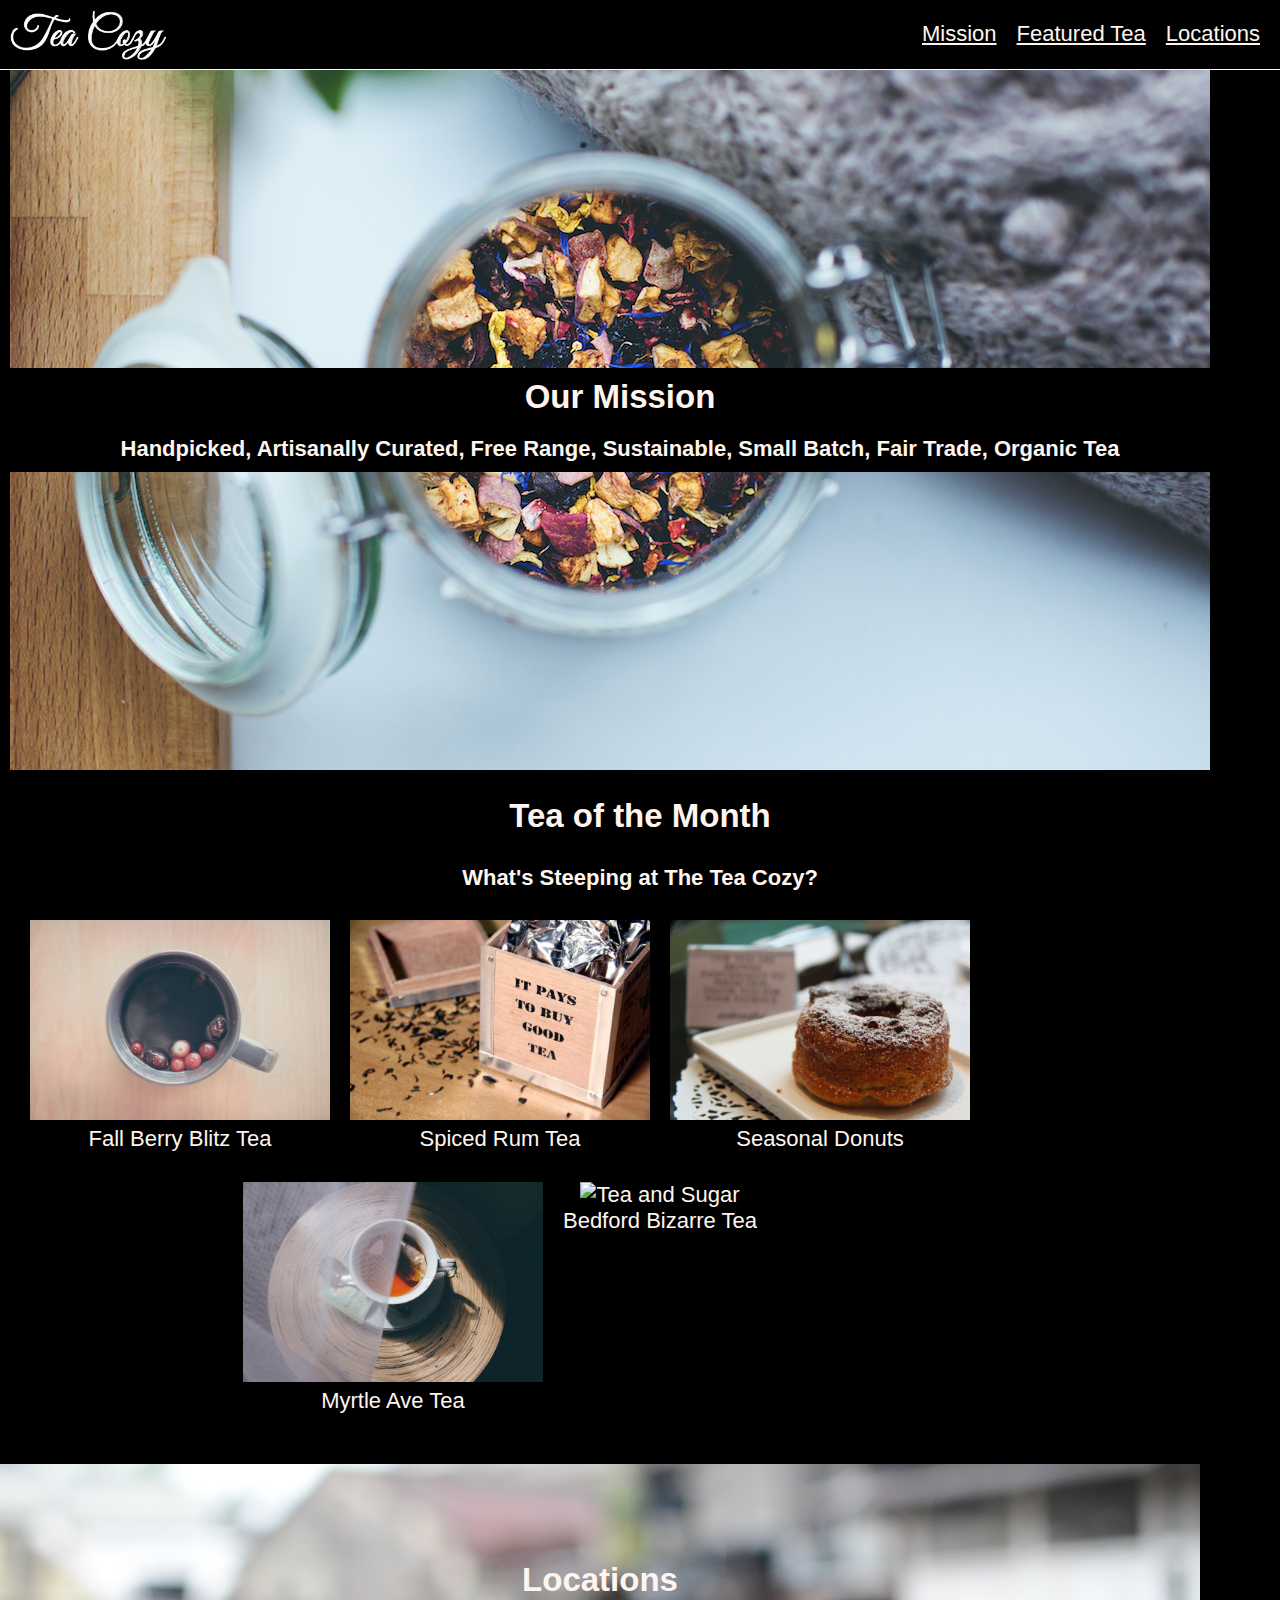
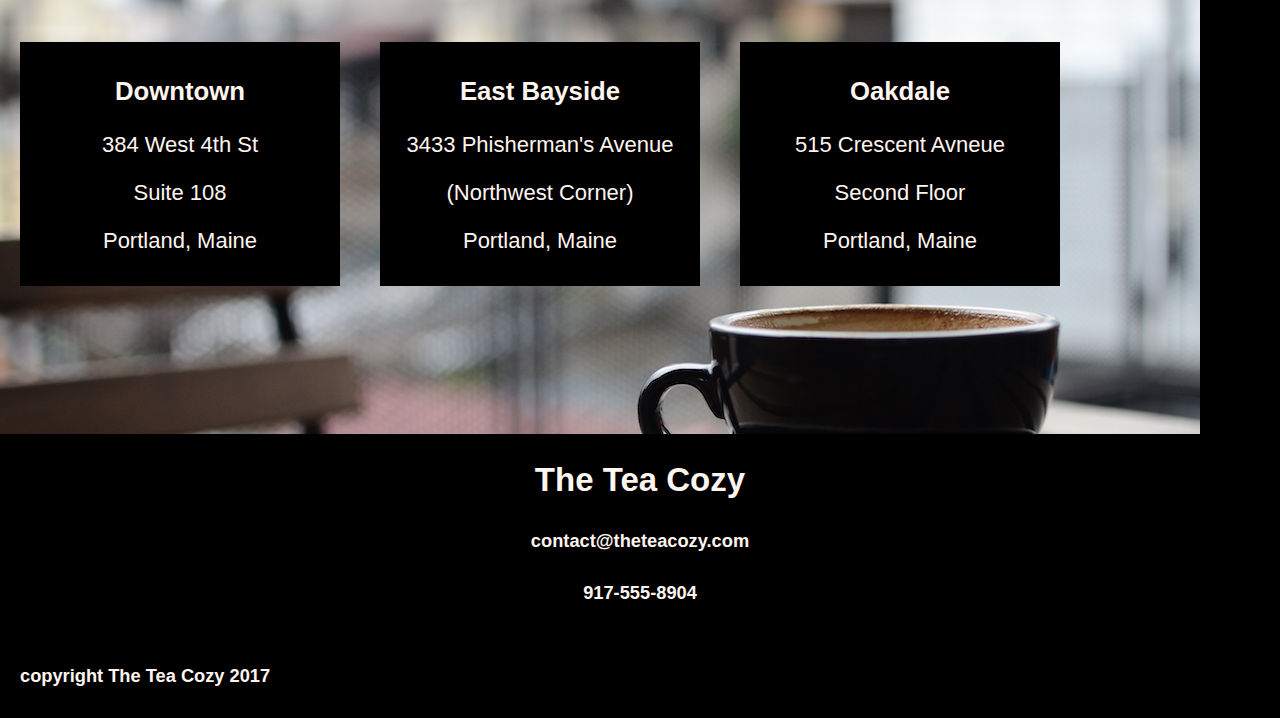
==== commit 82a2dcb8: "Adjusted margins between sections and their flex-directions." ====
--- a/projects/Tea Cozy/index.html
+++ b/projects/Tea Cozy/index.html
@@ -6,31 +6,31 @@
     <title>The Tea Cozy</title>
     <link rel="stylesheet" type="text/css" href="style.css">
 </head>
-<body class="flex-container">
-    <header class="flex-container">
+<body>
+    <header class="flex-container-row">
         <img id="logo" src="./resources/img-tea-cozy-logo.png" alt="Tea Cozy logo">
         <nav id="navbar"> 
-            <ul class="navlinks flex-container"> 
+            <ul class="navlinks flex-container-row"> 
                 <li><a href="#mission">Mission</a></li>
                 <li><a href="#featured">Featured Tea</a></li>
                 <li><a href="#locations">Locations</a></li>
             </ul>
         </nav>
     </header>
-    <main class="flex-container">
+    <main>
         <section id="mission">
-            <article class="flex-container">
+            <article>
                 <a name="mission"></a>
                 <h2>Our Mission</h2>
                 <h4>Handpicked, Artisanally Curated, Free Range, Sustainable, Small Batch, Fair Trade, Organic Tea</h4>
             </article>
         </section>
         <section id="featured">
-            <article class="flex-container">
+            <article>
                 <a name="featured"></a>
                 <h2>Tea of the Month</h2>
                 <h4>What's Steeping at The Tea Cozy?</h4>
-                <div id="tea-store" class="flex-container">
+                <div class="tea-store">
                     <div class="tea-card">
                         <img src="./resources/img-berryblitz.jpg" alt="Berry Tea">
                         <p>Fall Berry Blitz Tea</p>
@@ -55,7 +55,7 @@
             </article>
         </section>
         <section id="locations">
-            <article class="flex-container">
+            <article>
                 <a name="locations"></a>
                 <h2>Locations</h2>
                 <div id="location-card-box">
@@ -81,8 +81,8 @@
             </article>
         </section>
     </main>
-    <footer class="flex-container">
-        <div id="contact-info flex-container">
+    <footer>
+        <div id="contact-info">
             <h2>The Tea Cozy</h2>
             <h5>contact@theteacozy.com</h5>
             <h5>917-555-8904</h5>
--- a/projects/Tea Cozy/style.css
+++ b/projects/Tea Cozy/style.css
@@ -4,12 +4,20 @@
     background-color: black;
     font-size: 22px;
     text-align: center;
-    flex-flow: column, nowrap;
     margin: 0;
 }
 
-.flex-container {
+main {
     display: flex;
+    flex-direction: column;
+    align-content: center;
+}
+
+.flex-container-row {
+    display: flex;
+    flex-flow: row, wrap;
+    justify-content: space-between;
+    align-content: center;
 }
 
 header {
@@ -50,25 +58,40 @@
     height: 700px;
     padding-top: 70px;
     background-image: url("./resources/img-mission-background.jpg");
-    align-items: center;
+    display: flex;
+    flex-direction: column;
+    align-content: center;
+    margin-left: 10px;
+    margin-right: 10px;
 }
 
-h2, h4 {
-    flex-direction: column;
+#mission {
+    display: flex;
+    justify-content: center;
+}
+
+#mission h2, #mission h4 {
     background-color: black;
-    margin: 0px;
     width: 1200px;
     padding: 10px;
+    margin: 0;
 }
 
-.store {
+.tea-store {
     width: 1000px;
-    height: 700px;
+    display: flex;
+    flex-direction: row;
+    justify-content: center;
+    align-content: flex-start;
+    flex-wrap: wrap;
 }
 
 .tea-card {
-    flex-direction: row;
-    margin: 10px;
+    margin: 0 10px 30px 10px;
+}
+
+.tea-card p {
+    margin: 0;
 }
 
 .tea-card img {
@@ -81,11 +104,16 @@
     width: 1200px;
     height: 500px;
     padding-top: 70px;
-    align-items: center;
+    margin-top: 20px;
 }
 
 #locations h2 {
     background-color: transparent;
+}
+
+#location-card-box {
+    display: flex;
+    flex-flow: row, wrap;
 }
 
 .location-card {
@@ -96,7 +124,17 @@
     padding: 10px;
     margin-left: 20px;
     margin-right: 20px;
-    flex-direction: row;
+}
+
+footer {
+    display: flex;
+    flex-direction: column;
+    justify-content: center;
+}
+
+#copyright {
+    align-self: flex-start;
+    margin-left: 20px;
 }
 
 /* justify-content = main axis */
